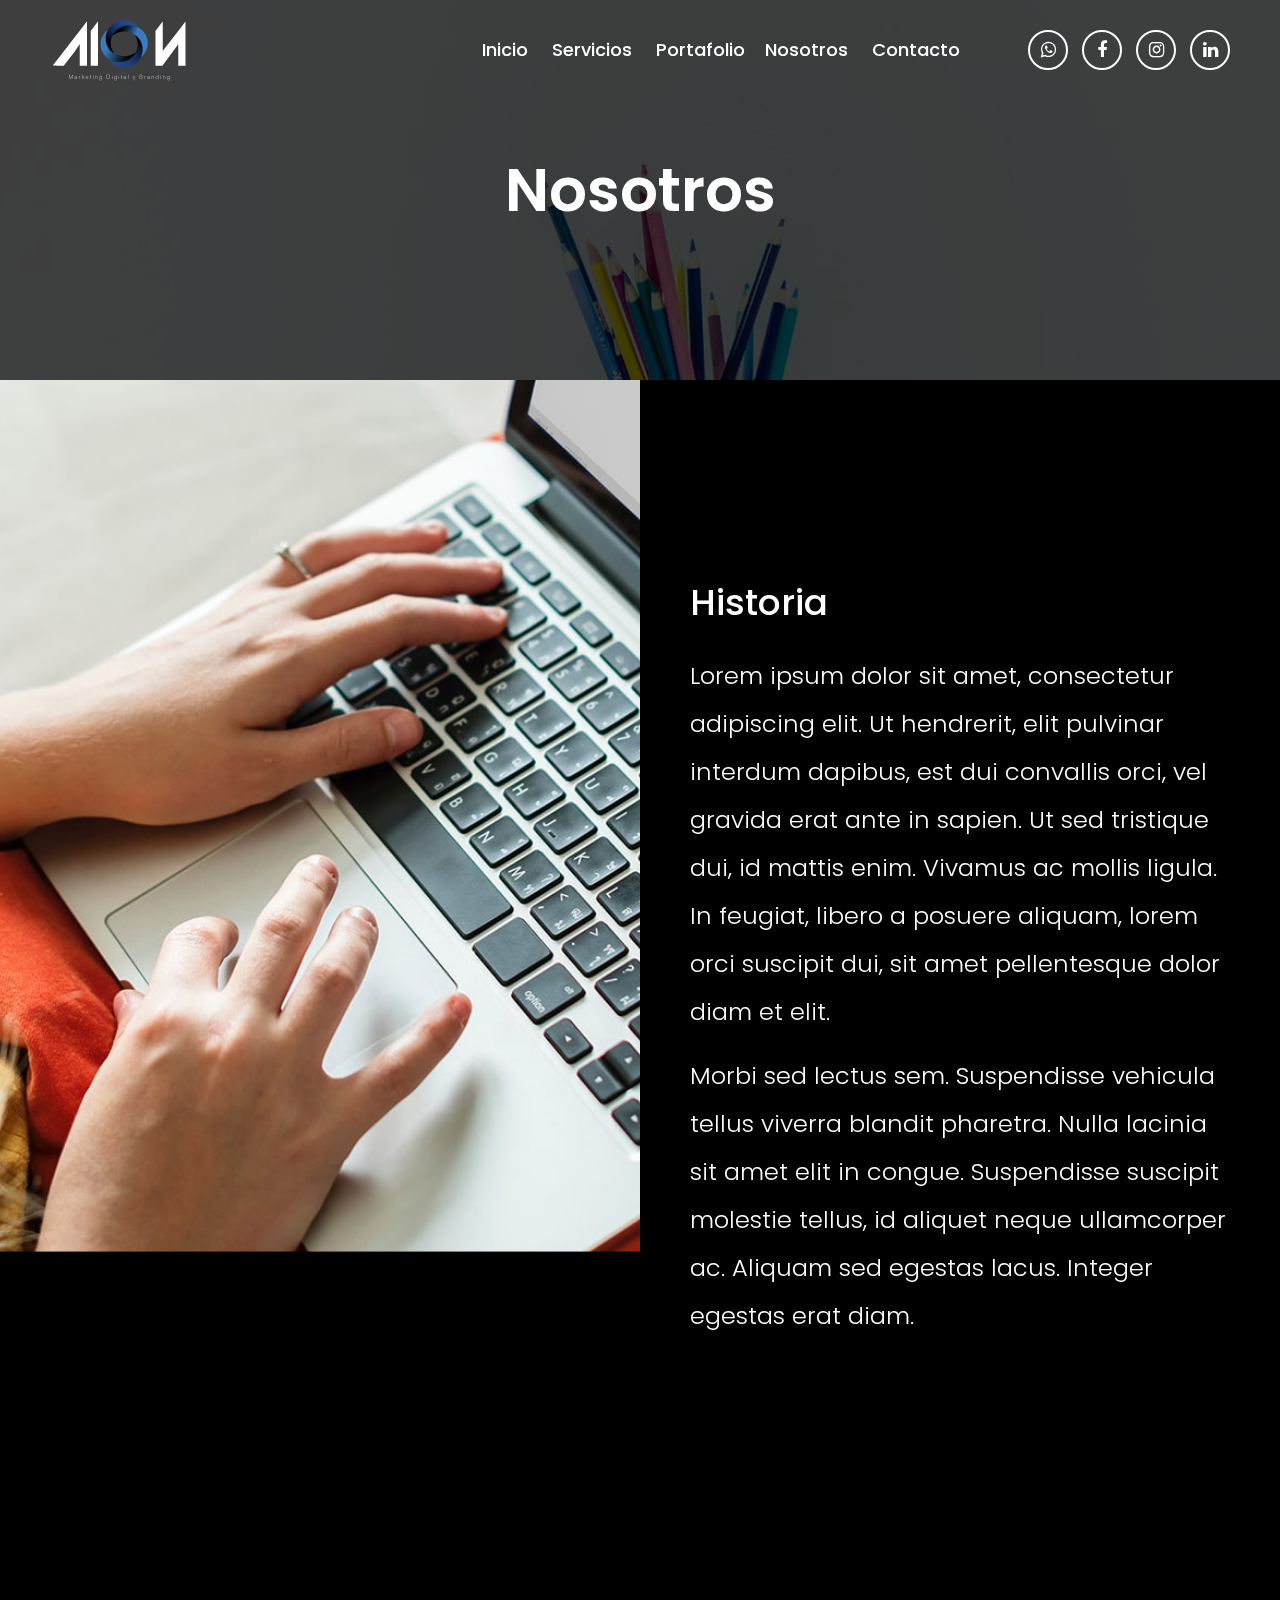
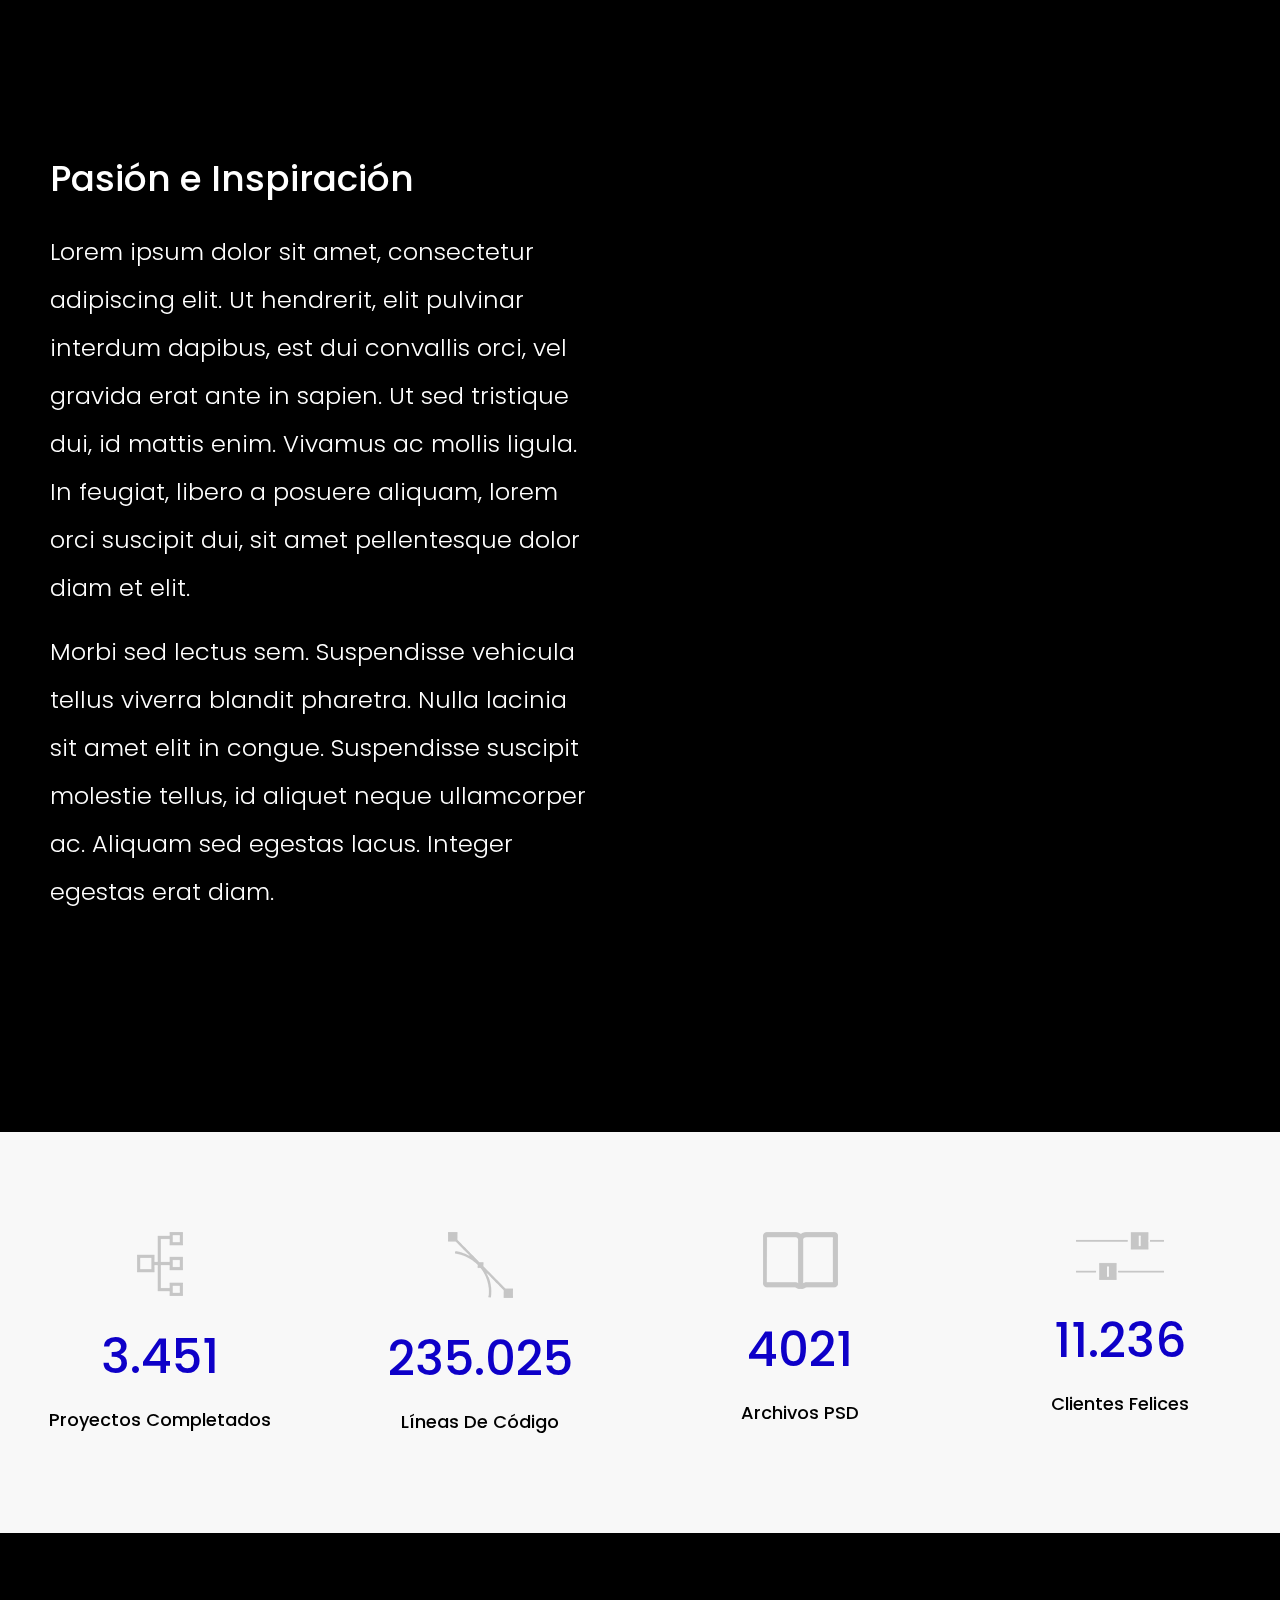
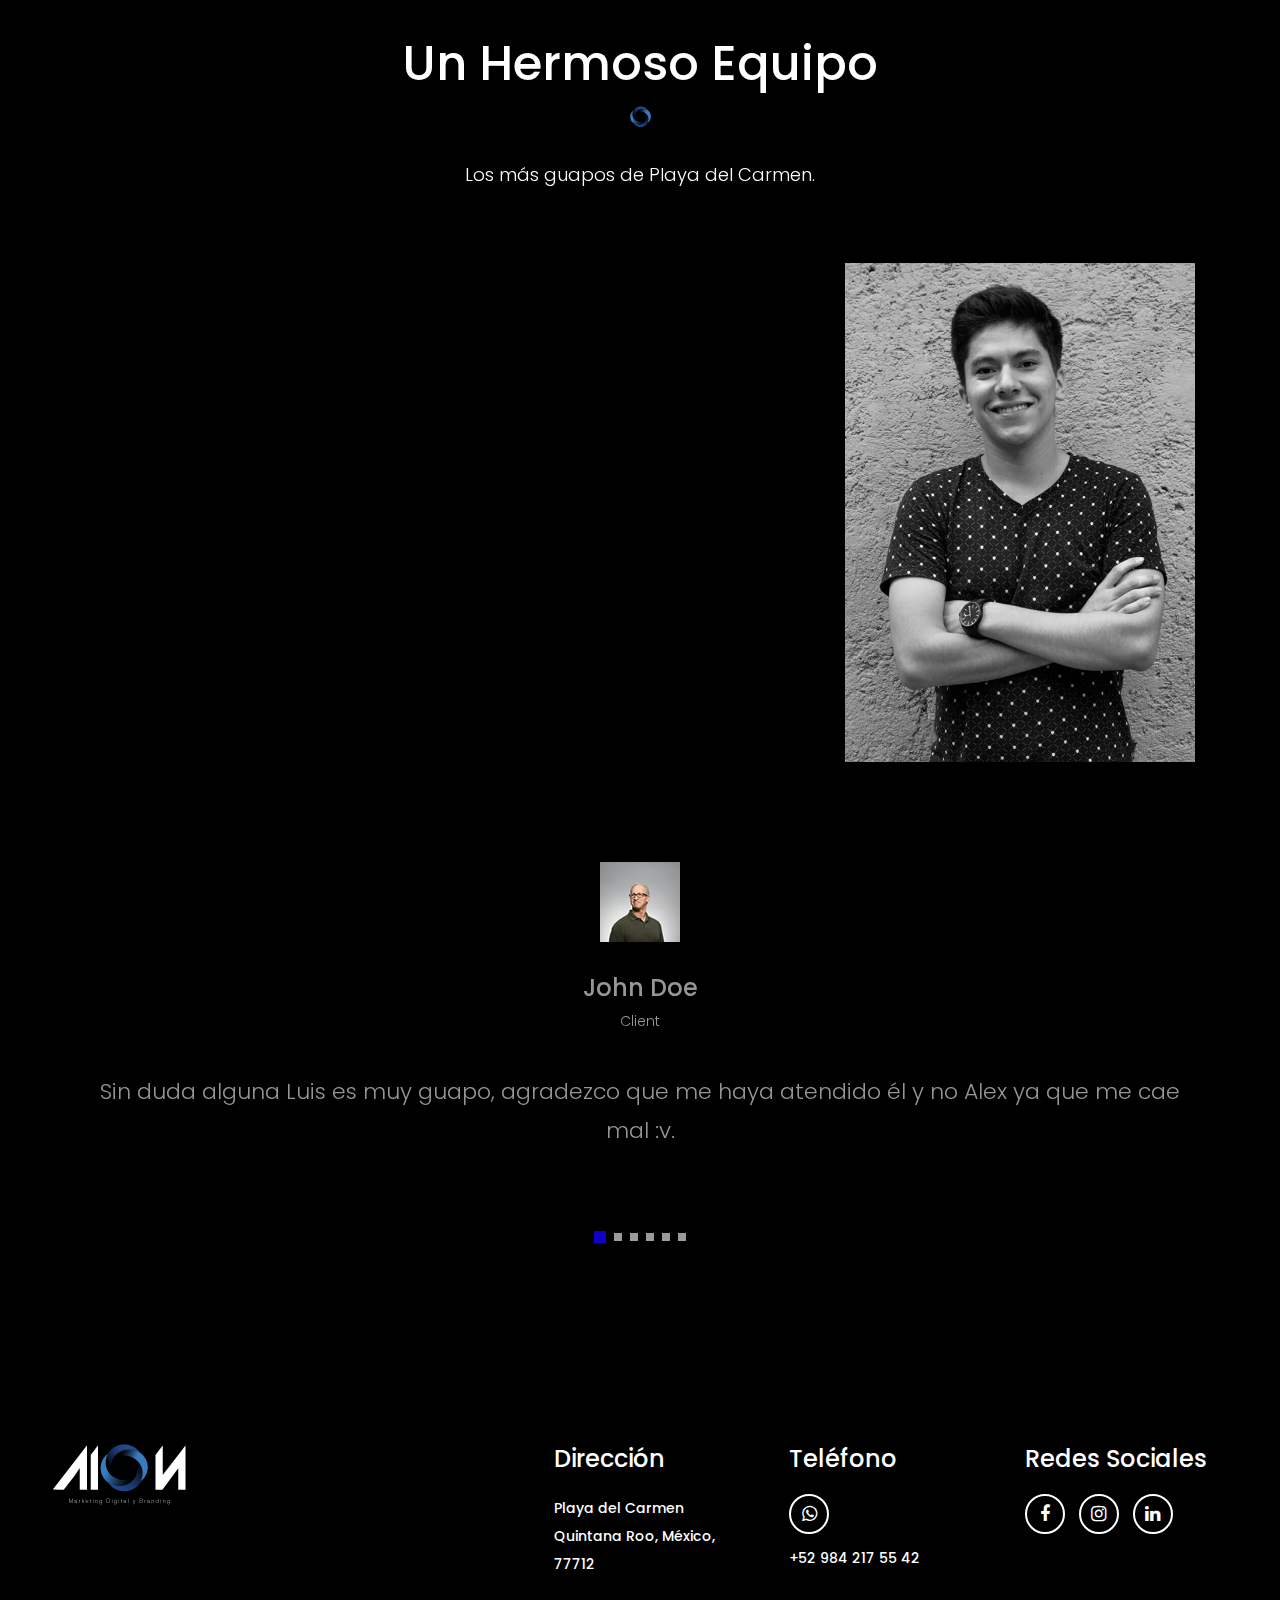
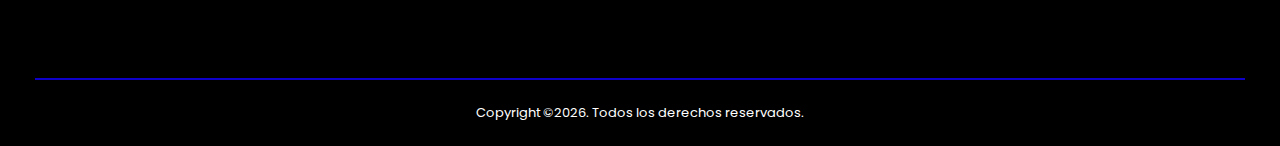
==== about.html @ 27ba0a1b "Primera" ====
<!DOCTYPE html>
<html lang="mx">

<head>
    <meta charset="UTF-8">
    <meta name="description" content="Marketing Digital y Branding">
    <meta http-equiv="X-UA-Compatible" content="IE=edge">
    <meta name="viewport" content="width=device-width, initial-scale=1, shrink-to-fit=no">
    <!-- The above 4 meta tags *must* come first in the head; any other head content must come *after* these tags -->

    <!-- Title -->
    <title>Aion - Agencia Digital</title>

    <!-- Favicon -->
    <link rel="icon" href="img/core-img/favicon.ico">

    <!-- Stylesheet -->
    <link rel="stylesheet" href="style.css">

</head>

<body>
    <!-- Preloader -->
    <div class="preloader d-flex align-items-center justify-content-center">
        <div class="lds-ellipsis">
            <div></div>
            <div></div>
            <div></div>
            <div></div>
        </div>
    </div>

    <!-- ##### Header Area Start ##### -->
    <header class="header-area">
        <!-- Navbar Area -->
        <div class="pixel-main-menu" id="sticker">
            <div class="classy-nav-container breakpoint-off">
                <div class="container-fluid">
                    <!-- Menu -->
                    <nav class="classy-navbar justify-content-between" id="pixelNav">

                        <!-- Nav brand -->
                        <a href="index.html" class="nav-brand"><img src="img/core-img/logo.png" alt=""></a>

                        <!-- Navbar Toggler -->
                        <div class="classy-navbar-toggler">
                            <span class="navbarToggler"><span></span><span></span><span></span></span>
                        </div>

                        <!-- Menu -->
                        <div class="classy-menu">

                            <!-- Close Button -->
                            <div class="classycloseIcon">
                                <div class="cross-wrap"><span class="top"></span><span class="bottom"></span></div>
                            </div>

                            <!-- Nav Start -->
                            <div class="classynav">
                                <ul>
                                    <li><a href="index.html">Inicio</a></li>
                                    <li><a href="services.html">Servicios</a></li>
                                    <li><a href="portfolio.html">Portafolio</a>
                                    <li><a href="about.html">Nosotros</a></li>
                                    <li><a href="contact.html">Contacto</a></li>
                                </ul>

                                <!-- Top Social Info -->
                                <div class="top-social-info ml-5">
                                    <a href="#"><i class="fa fa-whatsapp"></i></a>
                                    <a href="#"><i class="fa fa-facebook"></i></a>
                                    <a href="#"><i class="fa fa-instagram"></i></a>
                                    <a href="#"><i class="fa fa-linkedin"></i></a>
                                </div>
                            </div>
                            <!-- Nav End -->
                        </div>
                    </nav>
                </div>
            </div>
        </div>
    </header>
    <!-- ##### Header Area End ##### -->

    <!-- ##### Breadcrumb Area Start ##### -->
    <section class="breadcrumb-area bg-img bg-overlay jarallax" style="background-image: url(img/bg-img/8.jpg);">
        <div class="container-fluid h-100">
            <div class="row h-100 align-items-center">
                <div class="col-12">
                    <div class="breadcrumb-content">
                        <h2>Nosotros</h2>
                    </div>
                </div>
            </div>
        </div>
    </section>
    <!-- ##### Breadcrumb Area End ##### -->

    <!-- ##### Feature Area Start ##### -->
    <section class="pixel-feature-area d-flex flex-wrap">
        <!-- Feature Thumbnail -->
        <div class="feature-thumbnail bg-img jarallax" style="background-image: url(img/bg-img/12.jpg);"></div>

        <!-- Feature Content -->
        <div class="feature-content">
            <h1>Historia</h1>
            <p>Lorem ipsum dolor sit amet, consectetur adipiscing elit. Ut hendrerit, elit pulvinar interdum dapibus, est dui convallis orci, vel gravida erat ante in sapien. Ut sed tristique dui, id mattis enim. Vivamus ac mollis ligula. In feugiat, libero a posuere aliquam, lorem orci suscipit dui, sit amet pellentesque dolor diam et elit.</p>
            <p>Morbi sed lectus sem. Suspendisse vehicula tellus viverra blandit pharetra. Nulla lacinia sit amet elit in congue. Suspendisse suscipit molestie tellus, id aliquet neque ullamcorper ac. Aliquam sed egestas lacus. Integer egestas erat diam.</p>
        </div>
    </section>
    <!-- ##### Feature Area End ##### -->

    <!-- ##### Feature Area Start ##### -->
    <section class="pixel-feature-area d-flex flex-wrap">
        <!-- Feature Content -->
        <div class="feature-content">
            <h1>Pasión e Inspiración</h1>
            <p>Lorem ipsum dolor sit amet, consectetur adipiscing elit. Ut hendrerit, elit pulvinar interdum dapibus, est dui convallis orci, vel gravida erat ante in sapien. Ut sed tristique dui, id mattis enim. Vivamus ac mollis ligula. In feugiat, libero a posuere aliquam, lorem orci suscipit dui, sit amet pellentesque dolor diam et elit.</p>
            <p>Morbi sed lectus sem. Suspendisse vehicula tellus viverra blandit pharetra. Nulla lacinia sit amet elit in congue. Suspendisse suscipit molestie tellus, id aliquet neque ullamcorper ac. Aliquam sed egestas lacus. Integer egestas erat diam.</p>
        </div>

        <!-- Feature Thumbnail -->
        <div class="feature-thumbnail bg-img jarallax" style="background-image: url(img/bg-img/13.jpg);"></div>
    </section>
    <!-- ##### Feature Area End ##### -->

    <!-- ##### Cool Facts Area Start ##### -->
    <section class="pixel-cool-facts-area bg-gray section-padding-100-0">
        <div class="container-fluid">
            <div class="row">

                <!-- Single Cool Facts -->
                <div class="col-12 col-sm-6 col-lg-3">
                    <div class="single-cool-fact mb-100">
                        <div class="scf-icon">
                            <img src="img/core-img/m1.png" alt="">
                        </div>
                        <div class="scf-text">
                            <h2><span class="counter">3.451</span></h2>
                            <h6>Proyectos Completados</h6>
                        </div>
                    </div>
                </div>

                <!-- Single Cool Facts -->
                <div class="col-12 col-sm-6 col-lg-3">
                    <div class="single-cool-fact mb-100">
                        <div class="scf-icon">
                            <img src="img/core-img/m2.png" alt="">
                        </div>
                        <div class="scf-text">
                            <h2><span class="counter">235.025</span></h2>
                            <h6>Líneas de código</h6>
                        </div>
                    </div>
                </div>

                <!-- Single Cool Facts -->
                <div class="col-12 col-sm-6 col-lg-3">
                    <div class="single-cool-fact mb-100">
                        <div class="scf-icon">
                            <img src="img/core-img/m3.png" alt="">
                        </div>
                        <div class="scf-text">
                            <h2><span class="counter">4021</span></h2>
                            <h6>Archivos PSD</h6>
                        </div>
                    </div>
                </div>

                <!-- Single Cool Facts -->
                <div class="col-12 col-sm-6 col-lg-3">
                    <div class="single-cool-fact mb-100">
                        <div class="scf-icon">
                            <img src="img/core-img/m4.png" alt="">
                        </div>
                        <div class="scf-text">
                            <h2><span class="counter">11.236</span></h2>
                            <h6>Clientes Felices</h6>
                        </div>
                    </div>
                </div>

            </div>
        </div>
    </section>
    <!-- ##### Cool Facts Area End ##### -->

    <!-- ##### Team Area Start ##### -->
    <section class="team-member-area section-padding-100-0">
        <div class="container">
            <div class="row">
                <div class="col-12">
                    <!-- Section Heading -->
                    <div class="section-heading text-center">
                        <h2>Un Hermoso Equipo</h2>
                        <img class="mb-30" src="img/core-img/x.png" alt="">
                        <p>Los más guapos de Playa del Carmen.</p>
                    </div>
                </div>
            </div>

            <div class="row">
                <!-- Single Team Member -->
                <div class="col-12 col-md-6 col-lg-4">
                    <div class="single-team-member mb-100">
                        <img src="img/bg-img/14.jpg" alt="">
                        <!-- Hover Text -->
                        <div class="hover-text d-flex align-items-end justify-content-center text-center">
                            <div class="hover--">
                                <h4>Estrella Borges</h4>
                                <h6>Mercadóloga</h6>
                                <div class="social-info">
                                    <a href="#"><i class="fa fa-behance" aria-hidden="true"></i></a>
                                    <a href="#"><i class="fa fa-dribbble" aria-hidden="true"></i></a>
                                    <a href="#"><i class="fa fa-flickr" aria-hidden="true"></i></a>
                                    <a href="#"><i class="fa fa-linkedin" aria-hidden="true"></i></a>
                                    <a href="#"><i class="fa fa-pinterest" aria-hidden="true"></i></a>
                                </div>
                            </div>
                        </div>
                    </div>
                </div>

                <!-- Single Team Member -->
                <div class="col-12 col-md-6 col-lg-4">
                    <div class="single-team-member mb-100">
                        <img src="img/bg-img/15.jpg" alt="">
                        <!-- Hover Text -->
                        <div class="hover-text d-flex align-items-end justify-content-center text-center">
                            <div class="hover--">
                                <h4>Alex Tinah</h4>
                                <h6>Diseñador Gráfico</h6>
                                <div class="social-info">
                                    <a href="#"><i class="fa fa-behance" aria-hidden="true"></i></a>
                                    <a href="#"><i class="fa fa-dribbble" aria-hidden="true"></i></a>
                                    <a href="#"><i class="fa fa-flickr" aria-hidden="true"></i></a>
                                    <a href="#"><i class="fa fa-linkedin" aria-hidden="true"></i></a>
                                    <a href="#"><i class="fa fa-pinterest" aria-hidden="true"></i></a>
                                </div>
                            </div>
                        </div>
                    </div>
                </div>

                <!-- Single Team Member -->
                <div class="col-12 col-md-6 col-lg-4">
                    <div class="single-team-member mb-100">
                        <img src="img/bg-img/16.jpg" alt="">
                        <!-- Hover Text -->
                        <div class="hover-text d-flex align-items-end justify-content-center text-center">
                            <div class="hover--">
                                <h4>Luis Angel Hernández</h4>
                                <h6>Desarrollador Web</h6>
                                <div class="social-info">
                                    <a href="#"><i class="fa fa-behance" aria-hidden="true"></i></a>
                                    <a href="#"><i class="fa fa-dribbble" aria-hidden="true"></i></a>
                                    <a href="#"><i class="fa fa-flickr" aria-hidden="true"></i></a>
                                    <a href="#"><i class="fa fa-linkedin" aria-hidden="true"></i></a>
                                    <a href="#"><i class="fa fa-pinterest" aria-hidden="true"></i></a>
                                </div>
                            </div>
                        </div>
                    </div>
                </div>
            </div>
        </div>
    </section>
    <!-- ##### Team Area End ##### -->

    <!-- ##### Testimonial Area Start ##### -->
    <section class="testimonial-area mb-100">
        <div class="container">
            <div class="row">
                <div class="col-12">
                    <!-- Testimonial Slides -->
                    <div class="testimonial-slides owl-carousel">

                        <!-- Single Slide -->
                        <div class="single-testimonial-slide">
                            <img src="img/bg-img/17.jpg" alt="">
                            <h4>John Doe</h4>
                            <span>Client</span>
                            <h5>Sin duda alguna Luis es muy guapo, agradezco que me haya atendido él y no Alex ya que me cae mal :v.</h5>
                        </div>

                        <!-- Single Slide -->
                        <div class="single-testimonial-slide">
                            <img src="img/bg-img/18.jpg" alt="">
                            <h4>John Doe</h4>
                            <span>Client</span>
                            <h5>Luis es increíble, desde que lo conozco y lo contacté mis ventas subieron en un 10000000000000 %, es demasiado talentoso.</h5>
                        </div>

                        <!-- Single Slide -->
                        <div class="single-testimonial-slide">
                            <img src="img/bg-img/17.jpg" alt="">
                            <h4>John Doe</h4>
                            <span>Client</span>
                            <h5>Me enamoré de Alex desde el primer día que lo vi, he guardado este secreto por mucho y por eso sigo con ellos porque no quiero dejar de verlo :( </h5>
                        </div>

                        <!-- Single Slide -->
                        <div class="single-testimonial-slide">
                            <img src="img/bg-img/18.jpg" alt="">
                            <h4>John Doe</h4>
                            <span>Client</span>
                            <h5>Estrella es la mercadóloga más chingona que conozco, sus estrategias y visión hicieron que incrementaran mis ventas y mi relación con los clientes.</h5>
                        </div>

                        <!-- Single Slide -->
                        <div class="single-testimonial-slide">
                            <img src="img/bg-img/17.jpg" alt="">
                            <h4>John Doe</h4>
                            <span>Client</span>
                            <h5>He recomendado abiertamente esta agencia ya que son los mejores de la zona con precios súper accesibles (porque soy rico) y sin duda alguna Alex Tinah ha robado mi corazón 7u7. </h5>
                        </div>

                        <!-- Single Slide -->
                        <div class="single-testimonial-slide">
                            <img src="img/bg-img/18.jpg" alt="">
                            <h4>John Doe</h4>
                            <span>Client</span>
                            <h5>Me gusta trabajar con estos chicos ya que son incríbles y llenos de energía. Estoy muy agradecido con la atención que me brinda la señorita Estrella, se ha vuelto mi crush.</h5>
                        </div>

                    </div>
                </div>
            </div>
        </div>
    </section>
    <!-- ##### Testimonial Area End ##### -->

    <!-- ##### Footer Area Start ##### -->
    <footer class="footer-area section-padding-100-0">
        <div class="container-fluid">
            <div class="row justify-content-between">

                <!-- Single Footer Widget -->
                <div class="col-12 col-sm-6 col-md-3">
                    <div class="single-footer-widget mb-100">
                        <!-- Footer Logo -->
                        <a href="index.html" class="footer-logo"><img src="img/core-img/logo.png" alt=""></a>
                    </div>
                </div>

                <!-- Single Footer Widget -->
                <div class="col-12 col-md-9 col-lg-8 col-xl-7">
                    <div class="row">
                        <!-- Single Footer Widget -->
                        <div class="col-sm-4">
                            <div class="single-footer-widget mb-100">
                                <h5 class="widget-title">Dirección</h5>
                                <p>Playa del Carmen <br> Quintana Roo, México, 77712</p>
                            </div>
                        </div>

                        <!-- Single Footer Widget -->
                        <div class="col-sm-4">
                            <div class="single-footer-widget mb-100">
                                <h5 class="widget-title">Teléfono</h5>
                                <div class="footer-social-info">
                                    <a href="#"><i class="fa fa-whatsapp"></i></a><p>+52 984 217 55 42</p>
                                </div>
                            </div>
                        </div>

                        <!-- Single Footer Widget -->
                        <div class="col-sm-4">
                            <div class="single-footer-widget mb-100">
                                <h5 class="widget-title">Redes Sociales</h5>
                                <div class="footer-social-info">
                                    <a href="#"><i class="fa fa-facebook"></i></a>
                                    <a href="#"><i class="fa fa-instagram"></i></a>
                                    <a href="#"><i class="fa fa-linkedin"></i></a>
                                </div>
                            </div>
                        </div>
                    </div>
                </div>
            </div>
        </div>

        <!-- Copywrite Area -->
        <div class="copywrite-area">
            <div class="container-fluid">
                <div class="row align-items-center">
                    <div class="col-12 col-md-12">
                        <div class="copywrite-content">
                            <!-- Copywrite Text -->
                            <p class="copywrite-text text-center">
                                Copyright &copy;<script>document.write(new Date().getFullYear());</script>. Todos los derechos reservados.
                            </p>
                        </div>
                    </div>
                </div>
            </div>
        </div>
    </footer>
    <!-- ##### Footer Area Start ##### -->

    <!-- ##### All Javascript Script ##### -->
    <!-- jQuery-2.2.4 js -->
    <script src="js/jquery/jquery-2.2.4.min.js"></script>
    <!-- Popper js -->
    <script src="js/bootstrap/popper.min.js"></script>
    <!-- Bootstrap js -->
    <script src="js/bootstrap/bootstrap.min.js"></script>
    <!-- All Plugins js -->
    <script src="js/plugins/plugins.js"></script>
    <!-- Active js -->
    <script src="js/active.js"></script>
</body>

</html>
---- style.css ----
/* transition - animation */
/* flex */
/* [Stylesheet - 1.0] */
/* :: 1.0 Import Fonts */
@import url("https://fonts.googleapis.com/css?family=Poppins:300,300i,400,400i,500,500i,600,600i,700,700i,800,800i,900,900i");
/* :: 2.0 Import All CSS */
@import url(css/bootstrap.min.css);
@import url(css/classy-nav.css);
@import url(css/owl.carousel.min.css);
@import url(css/animate.css);
@import url(css/magnific-popup.css);
@import url(css/font-awesome.min.css);
/* :: 3.0 Base CSS */
* {
  margin: 0;
  padding: 0; }

body {
  font-family: "Poppins", sans-serif;
  font-size: 14px;
  background-color: #000 }

h1,
h2,
h3,
h4,
h5,
h6 {
  font-family: "Poppins", sans-serif;
  color: #fff;
  line-height: 1.3;
  font-weight: 500; }

p {
  font-family: "Poppins", sans-serif;
  color: #fff;
  font-size: 15px;
  line-height: 2;
  font-weight: 400; }

a,
a:hover,
a:focus {
  -webkit-transition-duration: 500ms;
  -o-transition-duration: 500ms;
  transition-duration: 500ms;
  text-decoration: none;
  outline: 0 solid transparent;
  color: #000000;
  font-weight: 500;
  font-size: 16px; }

ul,
ol {
  margin: 0; }
  ul li,
  ol li {
    list-style: none; }

img {
  height: auto;
  max-width: 100%; }

/* :: 3.1.0 Spacing */
.mt-15 {
  margin-top: 15px !important; }

.mt-30 {
  margin-top: 30px !important; }

.mt-50 {
  margin-top: 50px !important; }

.mt-70 {
  margin-top: 70px !important; }

.mt-100 {
  margin-top: 100px !important; }

.mb-15 {
  margin-bottom: 15px !important; }

.mb-30 {
  margin-bottom: 30px !important; }

.mb-50 {
  margin-bottom: 50px !important; }

.mb-70 {
  margin-bottom: 70px !important; }

.mb-100 {
  margin-bottom: 100px !important; }

.ml-15 {
  margin-left: 15px !important; }

.ml-30 {
  margin-left: 30px !important; }

.ml-50 {
  margin-left: 50px !important; }

.mr-15 {
  margin-right: 15px !important; }

.mr-30 {
  margin-right: 30px !important; }

.mr-50 {
  margin-right: 50px !important; }

/* :: 3.2.0 Height */
.height-400 {
  height: 400px !important; }

.height-500 {
  height: 500px !important; }

.height-600 {
  height: 600px !important; }

.height-700 {
  height: 700px !important; }

.height-800 {
  height: 800px !important; }

/* :: 3.3.0 Section Padding */
.section-padding-100 {
  padding-top: 100px;
  padding-bottom: 100px; }

.section-padding-100-0 {
  padding-top: 100px;
  padding-bottom: 0; }

.section-padding-0-100 {
  padding-top: 0;
  padding-bottom: 100px; }

.section-padding-100-70 {
  padding-top: 100px;
  padding-bottom: 70px; }

/* :: 3.4.0 Preloader */
.preloader {
  background-color: #000;
  width: 100%;
  height: 100%;
  position: fixed;
  top: 0;
  left: 0;
  right: 0;
  z-index: 99999; }
  .preloader .lds-ellipsis {
    display: inline-block;
    position: relative;
    width: 64px;
    height: 64px; }
    .preloader .lds-ellipsis div {
      position: absolute;
      top: 27px;
      width: 11px;
      height: 11px;
      border-radius: 50%;
      background: #0e00c8;
      animation-timing-function: cubic-bezier(0, 1, 1, 0); }
      .preloader .lds-ellipsis div:nth-child(1) {
        left: 6px;
        -webkit-animation: lds-ellipsis1 0.6s infinite;
        animation: lds-ellipsis1 0.6s infinite; }
      .preloader .lds-ellipsis div:nth-child(2) {
        left: 6px;
        -webkit-animation: lds-ellipsis2 0.6s infinite;
        animation: lds-ellipsis2 0.6s infinite; }
      .preloader .lds-ellipsis div:nth-child(3) {
        left: 26px;
        -webkit-animation: lds-ellipsis2 0.6s infinite;
        animation: lds-ellipsis2 0.6s infinite; }
      .preloader .lds-ellipsis div:nth-child(4) {
        left: 45px;
        -webkit-animation: lds-ellipsis3 0.6s infinite;
        animation: lds-ellipsis3 0.6s infinite; }

@-webkit-keyframes lds-ellipsis1 {
  0% {
    -webkit-transform: scale(0);
    -ms-transform: scale(0);
    transform: scale(0); }
  100% {
    -webkit-transform: scale(1);
    -ms-transform: scale(1);
    transform: scale(1); } }
@keyframes lds-ellipsis1 {
  0% {
    -webkit-transform: scale(0);
    -ms-transform: scale(0);
    transform: scale(0); }
  100% {
    -webkit-transform: scale(1);
    -ms-transform: scale(1);
    transform: scale(1); } }
@-webkit-keyframes lds-ellipsis3 {
  0% {
    -webkit-transform: scale(1);
    -ms-transform: scale(1);
    transform: scale(1); }
  100% {
    -webkit-transform: scale(0);
    -ms-transform: scale(0);
    transform: scale(0); } }
@keyframes lds-ellipsis3 {
  0% {
    -webkit-transform: scale(1);
    -ms-transform: scale(1);
    transform: scale(1); }
  100% {
    -webkit-transform: scale(0);
    -ms-transform: scale(0);
    transform: scale(0); } }
@-webkit-keyframes lds-ellipsis2 {
  0% {
    -webkit-transform: translate(0, 0);
    -ms-transform: translate(0, 0);
    transform: translate(0, 0); }
  100% {
    -webkit-transform: translate(19px, 0);
    -ms-transform: translate(19px, 0);
    transform: translate(19px, 0); } }
@keyframes lds-ellipsis2 {
  0% {
    -webkit-transform: translate(0, 0);
    -ms-transform: translate(0, 0);
    transform: translate(0, 0); }
  100% {
    -webkit-transform: translate(19px, 0);
    -ms-transform: translate(19px, 0);
    transform: translate(19px, 0); } }
/* :: 3.5.0 Miscellaneous */
.jarallax {
  position: relative;
  z-index: 0; }

.jarallax > .jarallax-img {
  position: absolute;
  object-fit: cover;
  font-family: 'object-fit: cover;';
  top: 0;
  left: 0;
  width: 100%;
  height: 100%;
  z-index: -1; }

.section-heading {
  position: relative;
  z-index: 1;
  margin-bottom: 70px; }
  .section-heading h2 {
    font-size: 48px;
    color: #fff;
    font-weight: 700;
    margin-bottom: 10px;
    font-weight: 500; }
    @media only screen and (min-width: 992px) and (max-width: 1199px) {
      .section-heading h2 {
        font-size: 36px; } }
    @media only screen and (min-width: 768px) and (max-width: 991px) {
      .section-heading h2 {
        font-size: 30px; } }
    @media only screen and (max-width: 767px) {
      .section-heading h2 {
        font-size: 24px; } }
  .section-heading h6 {
    font-size: 18px;
    margin-bottom: 0;
    color: #969696; }
  .section-heading p {
    font-weight: 300;
    font-size: 18px;
    margin-bottom: 0; }

.box-shadow {
  position: relative;
  z-index: 1; }
  .box-shadow:hover {
    box-shadow: 0 0 24px rgba(0, 0, 0, 0.2); }

.tooltip-inner {
  background-color: #0e00c8;
  box-shadow: 0 0 24px rgba(0, 0, 0, 0.2); }

.tooltip .arrow::before {
  border-bottom-color: #0e00c8; }

.bg-img {
  background-position: center center;
  background-size: cover;
  background-repeat: no-repeat; }

.bg-white {
  background-color: #ffffff !important; }

.bg-dark {
  background-color: #000000 !important; }

.bg-transparent {
  background-color: transparent !important; }

.bg-gray {
  background-color: #f8f8f8; }

.font-bold {
  font-weight: 700; }

.font-light {
  font-weight: 300; }

.bg-overlay {
  position: relative;
  z-index: 2;
  background-position: center center;
  background-size: cover; }
  .bg-overlay::after {
    background-color: rgba(0, 0, 0, 0.61);
    position: absolute;
    z-index: -1;
    top: 0;
    left: 0;
    width: 100%;
    height: 100%;
    content: ""; }

.bg-fixed {
  background-attachment: fixed !important; }

/* :: 3.6.0 ScrollUp */
#scrollUp {
  background-color: #000;
  border-radius: 5px 0 0 5px;
  bottom: 70px;
  color: #fff;
  font-size: 10px;
  padding: 12px 0;
  height: 60px;
  line-height: 1.5;
  right: 0;
  text-align: center;
  width: 35px;
  -webkit-transition-duration: 500ms;
  -o-transition-duration: 500ms;
  transition-duration: 500ms;
  font-weight: 700;
  box-shadow: 0 1px 5px 2px rgba(0, 0, 0, 0.15);
  text-transform: uppercase; }
  #scrollUp i {
    font-size: 18px;
    display: block; }
  #scrollUp:hover {
    background-color: #0e00c8;
    color: #ffffff; }

/* :: 3.7.0 pixel Button */
.pixel-btn {
  -webkit-transition-duration: 500ms;
  -o-transition-duration: 500ms;
  transition-duration: 500ms;
  background-color: #0e00c8;
  position: relative;
  z-index: 1;
  display: inline-block;
  min-width: 170px;
  height: 48px;
  color: #ffffff;
  border-radius: 0;
  padding: 0 35px 0 20px;
  font-size: 14px;
  line-height: 48px;
  font-weight: 600;
  text-transform: uppercase; }
  .pixel-btn::after {
    position: absolute;
    top: 0;
    right: 20px;
    font-size: 18px;
    content: '\f105';
    font-family: 'FontAwesome';
    z-index: 1; }
  .pixel-btn:hover, .pixel-btn:focus {
    font-size: 14px;
    font-weight: 600;
    background-color: #0e00c8;
    color: #000;
    box-shadow: 0 0 50px rgba(0, 0, 0, 0.15); }
  .pixel-btn.btn-2 {
    background-color: #688bfe;
    color: #ffffff; }
    .pixel-btn.btn-2:hover, .pixel-btn.btn-2:focus {
      background-color: #0e00c8;
      color: #ffffff;
      box-shadow: 0 0 50px rgba(0, 0, 0, 0.15); }
  .pixel-btn.btn-3 {
    background-color: transparent;
    color: #688bfe;
    border: 2px solid #688bfe;
    line-height: 44px; }
    .pixel-btn.btn-3:hover, .pixel-btn.btn-3:focus {
      background-color: transparent;
      color: #0e00c8;
      box-shadow: 0 0 50px rgba(0, 0, 0, 0.15);
      border: 2px solid #0e00c8; }

/* :: 4.0 Header Area CSS */
.header-area {
  position: absolute;
  z-index: 1000;
  width: 100%;
  top: 0;
  left: 0;
  right: 0; }
  .header-area .pixel-main-menu {
    position: relative;
    width: 100%;
    z-index: 1;
    padding: 0 35px;
    -webkit-transition-duration: 500ms;
    -o-transition-duration: 500ms;
    transition-duration: 500ms; }
    @media only screen and (max-width: 767px) {
      .header-area .pixel-main-menu {
        padding: 0; } }
    .header-area .pixel-main-menu .classy-nav-container {
      background-color: transparent; }
    .header-area .pixel-main-menu .classy-navbar {
      height: 100px;
      padding: 0;
      background-color: transparent; }
      @media only screen and (min-width: 768px) and (max-width: 991px) {
        .header-area .pixel-main-menu .classy-navbar {
          height: 70px; } }
      @media only screen and (max-width: 767px) {
        .header-area .pixel-main-menu .classy-navbar {
          height: 70px; } }
      @media only screen and (max-width: 767px) {
        .header-area .pixel-main-menu .classy-navbar .nav-brand {
          width: 80px;
          margin-right: 10px; } }
      .header-area .pixel-main-menu .classy-navbar .classynav ul li a {
        font-weight: 500;
        text-transform: capitalize;
        font-size: 18px;
        padding: 0 10px;
        color: #ffffff; }
        .header-area .pixel-main-menu .classy-navbar .classynav ul li a:hover, .header-area .pixel-main-menu .classy-navbar .classynav ul li a:focus {
          color: #0e00c8; }
        @media only screen and (min-width: 992px) and (max-width: 1199px) {
          .header-area .pixel-main-menu .classy-navbar .classynav ul li a {
            font-size: 16px;
            padding: 0 5px; } }
        @media only screen and (min-width: 768px) and (max-width: 991px) {
          .header-area .pixel-main-menu .classy-navbar .classynav ul li a {
            color: #212121;
            font-size: 14px; } }
        @media only screen and (max-width: 767px) {
          .header-area .pixel-main-menu .classy-navbar .classynav ul li a {
            color: #212121;
            font-size: 14px; } }
      .header-area .pixel-main-menu .classy-navbar .classynav > ul > li:first-child a {
        padding-left: 0; }
        @media only screen and (min-width: 768px) and (max-width: 991px) {
          .header-area .pixel-main-menu .classy-navbar .classynav > ul > li:first-child a {
            padding-left: 10px; } }
        @media only screen and (max-width: 767px) {
          .header-area .pixel-main-menu .classy-navbar .classynav > ul > li:first-child a {
            padding-left: 10px; } }
      .header-area .pixel-main-menu .classy-navbar .classynav ul li.megamenu-item > a::after,
      .header-area .pixel-main-menu .classy-navbar .classynav ul li.has-down > a::after {
        color: #ffffff; }
        @media only screen and (min-width: 768px) and (max-width: 991px) {
          .header-area .pixel-main-menu .classy-navbar .classynav ul li.megamenu-item > a::after,
          .header-area .pixel-main-menu .classy-navbar .classynav ul li.has-down > a::after {
            color: #212121; } }
        @media only screen and (max-width: 767px) {
          .header-area .pixel-main-menu .classy-navbar .classynav ul li.megamenu-item > a::after,
          .header-area .pixel-main-menu .classy-navbar .classynav ul li.has-down > a::after {
            color: #212121; } }
      .header-area .pixel-main-menu .classy-navbar .classynav ul li ul li.megamenu-item > a::after,
      .header-area .pixel-main-menu .classy-navbar .classynav ul li ul li.has-down > a::after {
        color: #212121; }
      .header-area .pixel-main-menu .classy-navbar .classynav ul li ul li a {
        color: #212121;
        font-size: 14px;
        padding: 0 20px; }
  .header-area .top-social-info {
    position: relative;
    z-index: 1; }
    @media only screen and (min-width: 768px) and (max-width: 991px) {
      .header-area .top-social-info {
        margin-top: 30px;
        margin-left: 15px !important; } }
    @media only screen and (max-width: 767px) {
      .header-area .top-social-info {
        margin-top: 30px;
        margin-left: 15px !important; } }
    .header-area .top-social-info a {
      display: inline-block;
      width: 40px;
      height: 40px;
      font-size: 18px;
      border: 2px solid #ffffff;
      color: #ffffff;
      border-radius: 50%;
      text-align: center;
      line-height: 36px;
      margin-left: 10px; }
      @media only screen and (min-width: 992px) and (max-width: 1199px) {
        .header-area .top-social-info a {
          width: 30px;
          height: 30px;
          line-height: 26px;
          margin-left: 5px;
          font-size: 14px; } }
      @media only screen and (min-width: 768px) and (max-width: 991px) {
        .header-area .top-social-info a {
          width: 30px;
          height: 30px;
          line-height: 26px;
          margin-left: 5px;
          font-size: 14px;
          color: #212121;
          border-color: #212121; } }
      @media only screen and (max-width: 767px) {
        .header-area .top-social-info a {
          width: 30px;
          height: 30px;
          line-height: 26px;
          margin-left: 5px;
          font-size: 14px;
          color: #212121;
          border-color: #212121; } }
      .header-area .top-social-info a:hover, .header-area .top-social-info a:focus {
        border-color: #0e00c8;
        color: #0e00c8; }
  .header-area .is-sticky .pixel-main-menu {
    background-color: #000;
    box-shadow: 0 7px 40px 0 rgba(0, 0, 0, 0.3); }

.classy-navbar-toggler .navbarToggler span {
  background-color: #ffffff; }

/* :: 5.0 Hero Area CSS */
.hero-area {
  position: relative;
  z-index: 1; }
  .hero-area .owl-prev,
  .hero-area .owl-next {
    position: absolute;
    top: 50%;
    font-size: 24px;
    font-weight: 700;
    color: #ffffff;
    left: 50px;
    text-transform: uppercase;
    -webkit-transition-duration: 500ms;
    -o-transition-duration: 500ms;
    transition-duration: 500ms;
    -webkit-transform: translateY(-50%);
    -ms-transform: translateY(-50%);
    transform: translateY(-50%);
    opacity: 0;
    visibility: hidden; }
    @media only screen and (min-width: 768px) and (max-width: 991px) {
      .hero-area .owl-prev,
      .hero-area .owl-next {
        font-size: 18px; } }
    @media only screen and (max-width: 767px) {
      .hero-area .owl-prev,
      .hero-area .owl-next {
        left: 20px;
        font-size: 16px; } }
    .hero-area .owl-prev:hover,
    .hero-area .owl-next:hover {
      color: #0e00c8; }
  .hero-area .owl-next {
    left: auto;
    right: 50px; }
    @media only screen and (max-width: 767px) {
      .hero-area .owl-next {
        right: 20px; } }
  .hero-area:hover .owl-next,
  .hero-area:hover .owl-prev {
    opacity: 1;
    visibility: visible; }

.single-slide {
  position: relative;
  z-index: 99;
  width: 100%;
  height: 900px;
  background-color: #ffffff;
  overflow: hidden; }
  .single-slide .slide-bg-img {
    position: absolute;
    width: 100%;
    height: 100%;
    z-index: -12;
    top: 0;
    left: 0;
    right: 0;
    bottom: 0;
    -webkit-animation: slide-bg linear 10000ms infinite;
    animation: slide-bg linear 10000ms infinite; }
  .single-slide .welcome-text {
    position: relative;
    z-index: 1; }
    .single-slide .welcome-text h2 {
      font-size: 72px;
      color: #ffffff;
      font-weight: 500;
      margin-bottom: 10px;
      text-transform: uppercase; }
      .single-slide .welcome-text h2 span {
        color: #ffffff;
        font-weight: 300; }
      @media only screen and (min-width: 992px) and (max-width: 1199px) {
        .single-slide .welcome-text h2 {
          font-size: 48px; } }
      @media only screen and (min-width: 768px) and (max-width: 991px) {
        .single-slide .welcome-text h2 {
          font-size: 42px; } }
      @media only screen and (max-width: 767px) {
        .single-slide .welcome-text h2 {
          font-size: 24px; } }
    .single-slide .welcome-text h4 {
      font-size: 24px;
      font-weight: 400;
      color: #ffffff;
      margin-bottom: 15px; }
      @media only screen and (max-width: 767px) {
        .single-slide .welcome-text h4 {
          font-size: 18px; } }
      .single-slide .welcome-text h4 span {
        font-weight: 300; }
  @media only screen and (min-width: 992px) and (max-width: 1199px) {
    .single-slide {
      height: 700px; } }
  @media only screen and (min-width: 768px) and (max-width: 991px) {
    .single-slide {
      height: 600px; } }
  @media only screen and (max-width: 767px) {
    .single-slide {
      height: 550px; } }

@-webkit-keyframes slide-bg {
  0% {
    -webkit-transform: scale(1.3);
    -ms-transform: scale(1.3);
    transform: scale(1.3); }
  100% {
    -webkit-transform: scale(1);
    -ms-transform: scale(1);
    transform: scale(1); } }
@keyframes slide-bg {
  0% {
    -webkit-transform: scale(1.3);
    -ms-transform: scale(1.3);
    transform: scale(1.3); }
  100% {
    -webkit-transform: scale(1);
    -ms-transform: scale(1);
    transform: scale(1); } }
/* Catagory Area CSS */
.top-catagory-area {
  position: relative;
  z-index: 1; }
  .top-catagory-area .single-catagory {
    position: relative;
    z-index: 1;
    @flex (0 0 50%);
    max-width: 50%;
    width: 50%;
    height: 960px; }
    @media only screen and (min-width: 992px) and (max-width: 1199px) {
      .top-catagory-area .single-catagory {
        height: 400px; } }
    @media only screen and (min-width: 768px) and (max-width: 991px) {
      .top-catagory-area .single-catagory {
        height: 400px; } }
    @media only screen and (max-width: 767px) {
      .top-catagory-area .single-catagory {
        height: 300px;
        @flex (0 0 100%);
        max-width: 100%;
        width: 100%; } }
    .top-catagory-area .single-catagory a {
      display: inline-block;
      font-size: 72px;
      margin: 0;
      color: #ffffff; }
      @media only screen and (min-width: 992px) and (max-width: 1199px) {
        .top-catagory-area .single-catagory a {
          font-size: 42px; } }
      @media only screen and (min-width: 768px) and (max-width: 991px) {
        .top-catagory-area .single-catagory a {
          font-size: 36px; } }
      @media only screen and (max-width: 767px) {
        .top-catagory-area .single-catagory a {
          font-size: 24px; } }
      .top-catagory-area .single-catagory a:hover {
        color: #0e00c8; }

/* :: 9.0 Newsletter Area CSS */
.nl-area {
  position: relative;
  z-index: 3;
  background-color: #000; }
  .nl-area .nl-form {
    position: relative;
    z-index: 1; }
    .nl-area .nl-form h4 {
      color: #ffffff;
      margin-bottom: 25px;
      display: block;
      font-weight: 500; }
      @media only screen and (max-width: 767px) {
        .nl-area .nl-form h4 {
          font-size: 18px; } }
    .nl-area .nl-form form {
      width: 100%;
      position: relative;
      z-index: 1; }
      .nl-area .nl-form form input {
        width: 100%;
        height: 50px;
        background-color: transparent;
        border: none;
        border-bottom: 2px solid #ffffff;
        font-size: 12px;
        font-style: italic;
        text-align: center;
        color: #ffffff;
        -webkit-transition-duration: 500ms;
        -o-transition-duration: 500ms;
        transition-duration: 500ms; }
        .nl-area .nl-form form input:focus {
          border-bottom-color: #0e00c8; }

/* :: Portfolio Area CSS */
.pixel-projects-menu {
  position: relative;
  z-index: 1;
  margin-bottom: 30px; }
  .pixel-projects-menu .btn {
    padding: 10px 20px;
    background-color: transparent;
    font-size: 14px;
    text-transform: capitalize;
    font-weight: 500;
    color: #969696;
    border-radius: 50px;
    border: 2px solid transparent; }
    .pixel-projects-menu .btn.active, .pixel-projects-menu .btn:focus {
      box-shadow: none;
      color: #0e00c8;
      border-color: #0e00c8; }

.single_gallery_item {
  display: inline-block;
  float: left;
  position: relative;
  z-index: 2;
  width: 33.3333334%;
  overflow: hidden;
  -webkit-transition-duration: 500ms;
  -o-transition-duration: 500ms;
  transition-duration: 500ms; }
  @media only screen and (max-width: 767px) {
    .single_gallery_item {
      width: 100%; } }
  .single_gallery_item img {
    width: 100%;
    -webkit-transition-duration: 2000ms;
    -o-transition-duration: 2000ms;
    transition-duration: 2000ms; }
  .single_gallery_item .hover-content {
    width: 100%;
    height: 100%;
    position: absolute;
    top: 0;
    bottom: 0;
    left: 0;
    right: 0;
    background-color: rgba(14, 0, 200, 0.9);
    opacity: 0;
    visibility: hidden;
    -webkit-transition-duration: 500ms;
    -o-transition-duration: 500ms;
    transition-duration: 500ms; }
    .single_gallery_item .hover-content .zoom-img {
      display: inline-block;
      width: 50px;
      height: 50px;
      border-radius: 50%;
      border: 2px solid #ffffff;
      font-size: 20px;
      margin-bottom: 30px;
      color: #ffffff;
      line-height: 46px;
      margin-top: -15px;
      opacity: 0;
      -webkit-transition-duration: 500ms;
      -o-transition-duration: 500ms;
      transition-duration: 500ms; }
    .single_gallery_item .hover-content h4 {
      margin-bottom: 0;
      color: #ffffff; }
      @media only screen and (min-width: 992px) and (max-width: 1199px) {
        .single_gallery_item .hover-content h4 {
          font-size: 20px; } }
      @media only screen and (min-width: 768px) and (max-width: 991px) {
        .single_gallery_item .hover-content h4 {
          font-size: 16px; } }
      @media only screen and (max-width: 767px) {
        .single_gallery_item .hover-content h4 {
          font-size: 16px; } }
  .single_gallery_item:hover img {
    -webkit-transform: scale(1.1);
    -ms-transform: scale(1.1);
    transform: scale(1.1); }
  .single_gallery_item:hover .hover-content {
    opacity: 1;
    visibility: visible; }
    .single_gallery_item:hover .hover-content .zoom-img {
      margin-top: 0;
      opacity: 1; }

/* Feature Area CSS */
.pixel-feature-area {
  position: relative;
  z-index: 1; }
  .pixel-feature-area .feature-thumbnail {
    -webkit-box-flex: 0;
    -ms-flex: 0 0 50%;
    flex: 0 0 50%;
    max-width: 50%;
    width: 50%; }
    @media only screen and (max-width: 767px) {
      .pixel-feature-area .feature-thumbnail {
        -webkit-box-flex: 0;
        -ms-flex: 0 0 100%;
        flex: 0 0 100%;
        max-width: 100%;
        width: 100%;
        height: 300px; } }
  .pixel-feature-area .feature-content {
    -webkit-box-flex: 0;
    -ms-flex: 0 0 50%;
    flex: 0 0 50%;
    max-width: 50%;
    width: 50%;
    padding: 200px 50px; }
    @media only screen and (min-width: 992px) and (max-width: 1199px) {
      .pixel-feature-area .feature-content {
        padding: 100px 30px; } }
    @media only screen and (min-width: 768px) and (max-width: 991px) {
      .pixel-feature-area .feature-content {
        padding: 100px 30px; } }
    @media only screen and (max-width: 767px) {
      .pixel-feature-area .feature-content {
        padding: 50px 30px;
        -webkit-box-flex: 0;
        -ms-flex: 0 0 100%;
        flex: 0 0 100%;
        max-width: 100%;
        width: 100%; } }
    .pixel-feature-area .feature-content h1 {
      font-size: 36px;
      margin-bottom: 25px; }
      @media only screen and (min-width: 768px) and (max-width: 991px) {
        .pixel-feature-area .feature-content h1 {
          font-size: 30px; } }
      @media only screen and (max-width: 767px) {
        .pixel-feature-area .feature-content h1 {
          font-size: 24px; } }
    .pixel-feature-area .feature-content p {
      font-weight: 300;
      font-size: 24px; }
      @media only screen and (min-width: 992px) and (max-width: 1199px) {
        .pixel-feature-area .feature-content p {
          font-size: 16px; } }
      @media only screen and (min-width: 768px) and (max-width: 991px) {
        .pixel-feature-area .feature-content p {
          font-size: 16px; } }
      @media only screen and (max-width: 767px) {
        .pixel-feature-area .feature-content p {
          font-size: 16px; } }

/* :: Team Member Area CSS */
.single-team-member {
  position: relative;
  z-index: 1;
  -webkit-transition-duration: 500ms;
  -o-transition-duration: 500ms;
  transition-duration: 500ms; }
  .single-team-member img {
    -webkit-transition-duration: 500ms;
    -o-transition-duration: 500ms;
    transition-duration: 500ms;
    -webkit-filter: grayscale(100%);
    filter: grayscale(100%); }
  .single-team-member .hover-text {
    -webkit-transition-duration: 500ms;
    -o-transition-duration: 500ms;
    transition-duration: 500ms;
    position: absolute;
    width: 100%;
    height: 50%;
    bottom: 0;
    left: 0;
    right: 0;
    z-index: 100;
    padding-bottom: 25px;
    background-image: -webkit-gradient(linear, left top, left bottom, from(rgba(255, 121, 2, 0)), to(#0e00c8));
    background-image: -webkit-linear-gradient(top, rgba(255, 121, 2, 0), #0e00c8);
    background-image: -o-linear-gradient(top, rgba(255, 121, 2, 0), #0e00c8);
    background-image: linear-gradient(to bottom, rgba(255, 121, 2, 0), #0e00c8);
    opacity: 0;
    visibility: hidden; }
    .single-team-member .hover-text h4 {
      margin-bottom: 5px;
      color: #ffffff; }
    .single-team-member .hover-text h6 {
      font-size: 14px;
      margin-bottom: 15px;
      color: #ffffff;
      display: block; }
    .single-team-member .hover-text .social-info a {
      display: inline-block;
      width: 25px;
      height: 25px;
      border: 1px solid #ffffff;
      border-radius: 50%;
      font-size: 12px;
      color: #ffffff;
      line-height: 23px;
      margin: 0 5px; }
      .single-team-member .hover-text .social-info a:hover, .single-team-member .hover-text .social-info a:focus {
        -webkit-transform: scale(1.2);
        -ms-transform: scale(1.2);
        transform: scale(1.2); }
  .single-team-member:hover img {
    -webkit-filter: grayscale(0%);
    filter: grayscale(0%); }
  .single-team-member:hover .hover-text {
    opacity: 1;
    visibility: visible; }

/* :: Testimonial Area CSS */
.testimonial-slides {
  position: relative;
  z-index: 1; }
  .testimonial-slides .owl-dots {
    display: -webkit-box;
    display: -ms-flexbox;
    display: flex;
    -webkit-box-pack: center;
    -ms-flex-pack: center;
    justify-content: center;
    -webkit-box-align: center;
    -ms-flex-align: center;
    align-items: center;
    margin-top: 80px; }
    .testimonial-slides .owl-dots .owl-dot {
      width: 8px;
      height: 8px;
      background-color: #9a9a9a;
      margin: 0 4px; }
      .testimonial-slides .owl-dots .owl-dot.active {
        width: 12px;
        height: 12px;
        background-color: #0e00c8; }

.single-testimonial-slide {
  position: relative;
  z-index: 1;
  text-align: center; }
  .single-testimonial-slide img {
    margin: 0 auto 30px;
    width: 80px !important; }
  .single-testimonial-slide h4 {
    font-size: 24px;
    color: #969696; }
  .single-testimonial-slide span {
    font-size: 14px;
    font-weight: 300;
    color: #969696;
    margin-bottom: 40px;
    display: block; }
  .single-testimonial-slide h5 {
    font-size: 22px;
    color: #969696;
    margin-bottom: 0;
    font-weight: 300;
    line-height: 1.8; }
    @media only screen and (min-width: 992px) and (max-width: 1199px) {
      .single-testimonial-slide h5 {
        font-size: 18px; } }
    @media only screen and (min-width: 768px) and (max-width: 991px) {
      .single-testimonial-slide h5 {
        font-size: 16px; } }
    @media only screen and (max-width: 767px) {
      .single-testimonial-slide h5 {
        font-size: 16px; } }

/* :: 11.0 Footer Area CSS */
.footer-area {
  position: relative;
  z-index: 1;
  background-color: #000;
  padding-left: 35px;
  padding-right: 35px; }
  @media only screen and (max-width: 767px) {
    .footer-area {
      padding-left: 0;
      padding-right: 0; } }
  .footer-area .single-footer-widget {
    position: relative;
    z-index: 1; }
    @media only screen and (max-width: 767px) {
      .footer-area .single-footer-widget {
        margin-bottom: 50px !important; } }
    .footer-area .single-footer-widget .widget-title {
      font-size: 24px;
      color: #ffffff;
      margin-bottom: 20px;
      font-weight: 500; }
      @media only screen and (max-width: 767px) {
        .footer-area .single-footer-widget .widget-title {
          font-size: 20px; } }
    .footer-area .single-footer-widget p {
      margin-bottom: 0;
      font-size: 14px;
      color: #ffffff;
      font-weight: 500;
      display: -webkit-box;
      display: -ms-flexbox;
      display: flex;
      -webkit-box-align: center;
      -ms-flex-align: center;
      align-items: center; }
      .footer-area .single-footer-widget p i {
        display: inline-block;
        width: 40px;
        height: 40px;
        font-size: 18px;
        border: 2px solid #ffffff;
        color: #ffffff;
        border-radius: 50%;
        text-align: center;
        line-height: 36px;
        margin-right: 10px; }
        @media only screen and (min-width: 992px) and (max-width: 1199px) {
          .footer-area .single-footer-widget p i {
            width: 30px;
            height: 30px;
            font-size: 14px;
            line-height: 26px; } }
        @media only screen and (min-width: 768px) and (max-width: 991px) {
          .footer-area .single-footer-widget p i {
            width: 30px;
            height: 30px;
            font-size: 14px;
            line-height: 26px; } }
        @media only screen and (max-width: 767px) {
          .footer-area .single-footer-widget p i {
            width: 30px;
            height: 30px;
            font-size: 14px;
            line-height: 26px; } }
    .footer-area .single-footer-widget .footer-social-info {
      position: relative;
      z-index: 1; }
      .footer-area .single-footer-widget .footer-social-info a {
        display: inline-block;
        width: 40px;
        height: 40px;
        font-size: 18px;
        border: 2px solid #ffffff;
        color: #ffffff;
        border-radius: 50%;
        text-align: center;
        line-height: 36px;
        margin-right: 10px;
        margin-bottom: 10px; }
        .footer-area .single-footer-widget .footer-social-info a:last-child {
          margin-right: 0; }
        @media only screen and (min-width: 992px) and (max-width: 1199px) {
          .footer-area .single-footer-widget .footer-social-info a {
            width: 30px;
            height: 30px;
            line-height: 26px;
            font-size: 14px; } }
        @media only screen and (min-width: 768px) and (max-width: 991px) {
          .footer-area .single-footer-widget .footer-social-info a {
            width: 30px;
            height: 30px;
            line-height: 26px;
            font-size: 14px; } }
        @media only screen and (max-width: 767px) {
          .footer-area .single-footer-widget .footer-social-info a {
            width: 30px;
            height: 30px;
            line-height: 26px;
            font-size: 14px; } }
        .footer-area .single-footer-widget .footer-social-info a:hover, .footer-area .single-footer-widget .footer-social-info a:focus {
          border-color: #0e00c8;
          color: #0e00c8; }
  .footer-area .copywrite-area {
    position: relative;
    z-index: 1;
    border-top: 2px solid #0e00c8;
    padding: 20px 0; }
    .footer-area .copywrite-area .copywrite-text {
      font-size: 13px;
      margin-bottom: 0;
      color: #ffffff;
      font-weight: 400; }
      @media only screen and (min-width: 768px) and (max-width: 991px) {
        .footer-area .copywrite-area .copywrite-text {
          font-size: 11px; } }
      @media only screen and (max-width: 767px) {
        .footer-area .copywrite-area .copywrite-text {
          font-size: 11px;
          margin-bottom: 15px; } }
    .footer-area .copywrite-area .footer-nav {
      position: relative;
      z-index: 1;
      text-align: right; }
      .footer-area .copywrite-area .footer-nav ul {
        display: -webkit-box;
        display: -ms-flexbox;
        display: flex;
        -webkit-box-align: center;
        -ms-flex-align: center;
        align-items: center;
        -webkit-box-pack: end;
        -ms-flex-pack: end;
        justify-content: flex-end; }
        @media only screen and (max-width: 767px) {
          .footer-area .copywrite-area .footer-nav ul {
            -webkit-box-pack: start;
            -ms-flex-pack: start;
            justify-content: flex-start; } }
        .footer-area .copywrite-area .footer-nav ul li a {
          display: inline-block;
          color: #ffffff;
          font-size: 16px;
          font-weight: 500;
          padding: 0 10px; }
          @media only screen and (min-width: 992px) and (max-width: 1199px) {
            .footer-area .copywrite-area .footer-nav ul li a {
              font-size: 14px; } }
          @media only screen and (min-width: 768px) and (max-width: 991px) {
            .footer-area .copywrite-area .footer-nav ul li a {
              padding: 0 5px;
              font-size: 13px; } }
          @media only screen and (max-width: 767px) {
            .footer-area .copywrite-area .footer-nav ul li a {
              padding: 0 4px;
              font-size: 11px; } }
        .footer-area .copywrite-area .footer-nav ul li:last-child a {
          padding-right: 0; }
        @media only screen and (max-width: 767px) {
          .footer-area .copywrite-area .footer-nav ul li:first-child a {
            padding-left: 0; } }

/* :: 12.0 Blog Area CSS */
.breadcrumb-area {
  position: relative;
  z-index: 1;
  width: 100%;
  height: 380px;
  padding: 0 35px; }
  @media only screen and (min-width: 992px) and (max-width: 1199px) {
    .breadcrumb-area {
      height: 300px; } }
  @media only screen and (min-width: 768px) and (max-width: 991px) {
    .breadcrumb-area {
      height: 280px; } }
  @media only screen and (max-width: 767px) {
    .breadcrumb-area {
      height: 250px; } }
  .breadcrumb-area::after {
    content: '';
    position: absolute;
    width: 100%;
    height: 100%;
    z-index: -1;
    top: 0;
    left: 0;
    background-color: rgba(0, 0, 0, 0.75); }
  .breadcrumb-area .breadcrumb-content {
    text-align: center; }
    .breadcrumb-area .breadcrumb-content h2 {
      color: #ffffff;
      font-size: 60px;
      font-weight: 600;
      text-transform: capitalize;
      margin-bottom: 0;
      display: inline-block; }
      @media only screen and (min-width: 992px) and (max-width: 1199px) {
        .breadcrumb-area .breadcrumb-content h2 {
          font-size: 42px; } }
      @media only screen and (min-width: 768px) and (max-width: 991px) {
        .breadcrumb-area .breadcrumb-content h2 {
          font-size: 36px; } }
      @media only screen and (max-width: 767px) {
        .breadcrumb-area .breadcrumb-content h2 {
          font-size: 24px; } }

.pagination {
  position: relative;
  z-index: 1; }
  .pagination .page-item .page-link {
    width: 40px;
    height: 40px;
    background-color: #000;
    border-radius: 50%;
    line-height: 40px;
    font-weight: 500;
    font-size: 16px;
    color: #0e00c8;
    padding: 0;
    border: 2px solid #0e00c8;
    text-align: center;
    margin: 0 3px; }
    .pagination .page-item .page-link:hover, .pagination .page-item .page-link:focus {
      color: #ffffff;
      background-color: #0e00c8;
      border-color: #0e00c8; }
  .pagination .page-item.active .page-link {
    color: #ffffff;
    background-color: #0e00c8;
    border-color: #0e00c8; }

/* :: Service Area CSS */
.single-service-cata {
  position: relative;
  z-index: 1;
  height: 640px;
  -webkit-box-flex: 0;
  -ms-flex: 0 0 33.33334%;
  flex: 0 0 33.33334%;
  max-width: 33.33334%;
  width: 33.33334%;
  text-align: center; }
  @media only screen and (min-width: 992px) and (max-width: 1199px) {
    .single-service-cata {
      height: 480px; } }
  @media only screen and (min-width: 768px) and (max-width: 991px) {
    .single-service-cata {
      height: 400px; } }
  @media only screen and (max-width: 767px) {
    .single-service-cata {
      height: 300px;
      -webkit-box-flex: 0;
      -ms-flex: 0 0 100%;
      flex: 0 0 100%;
      max-width: 100%;
      width: 100%; } }
  .single-service-cata::after {
    -webkit-transition-duration: 500ms;
    -o-transition-duration: 500ms;
    transition-duration: 500ms;
    content: '';
    width: 100%;
    height: 100%;
    z-index: -1;
    position: absolute;
    top: 0;
    left: 0;
    background-color: rgba(0, 0, 0, 0.5); }
  .single-service-cata:hover::after {
    background-color: rgba(14, 0, 200, 0.9); }
  .single-service-cata a {
    font-size: 48px;
    color: #ffffff; }
    @media only screen and (min-width: 992px) and (max-width: 1199px) {
      .single-service-cata a {
        font-size: 36px; } }
    @media only screen and (min-width: 768px) and (max-width: 991px) {
      .single-service-cata a {
        font-size: 28px; } }
    @media only screen and (max-width: 767px) {
      .single-service-cata a {
        font-size: 30px; } }

.single-service-block {
  position: relative;
  z-index: 1; }
  .single-service-block h4 {
    text-transform: uppercase; }
  .single-service-block p {
    margin-bottom: 0; }

.pixel-prices-area {
  position: relative;
  z-index: 1;
  overflow: hidden; }
  @media only screen and (min-width: 992px) and (max-width: 1199px) {
    .pixel-prices-area {
      padding-top: 30px; } }
  @media only screen and (min-width: 768px) and (max-width: 991px) {
    .pixel-prices-area {
      padding-top: 0; } }
  @media only screen and (max-width: 767px) {
    .pixel-prices-area {
      padding-top: 0; } }

.single-price-table-area {
  position: relative;
  z-index: 1;
  -webkit-box-flex: 0;
  -ms-flex: 0 0 25%;
  flex: 0 0 25%;
  max-width: 25%;
  width: 25%;
  padding: 70px 50px;
  background-color: #000;
  text-align: center;
  -webkit-transition-duration: 800ms;
  -o-transition-duration: 800ms;
  transition-duration: 800ms; }
  @media only screen and (min-width: 992px) and (max-width: 1199px) {
    .single-price-table-area {
      padding: 50px 20px; } }
  @media only screen and (min-width: 768px) and (max-width: 991px) {
    .single-price-table-area {
      padding: 50px 20px;
      -webkit-box-flex: 0;
      -ms-flex: 0 0 50%;
      flex: 0 0 50%;
      max-width: 50%;
      width: 50%;
      margin-bottom: 0 !important; } }
  @media only screen and (max-width: 767px) {
    .single-price-table-area {
      padding: 50px 20px;
      -webkit-box-flex: 0;
      -ms-flex: 0 0 100%;
      flex: 0 0 100%;
      max-width: 100%;
      width: 100%;
      margin-bottom: 0 !important; } }
  .single-price-table-area .price-value {
    margin-bottom: 20px; }
    .single-price-table-area .price-value h2 {
      font-size: 72px;
      margin-bottom: 0;
      line-height: 1;
      -webkit-transition-duration: 500ms;
      -o-transition-duration: 500ms;
      transition-duration: 500ms; }
      @media only screen and (min-width: 992px) and (max-width: 1199px) {
        .single-price-table-area .price-value h2 {
          font-size: 52px; } }
      @media only screen and (max-width: 767px) {
        .single-price-table-area .price-value h2 {
          font-size: 52px; } }
      .single-price-table-area .price-value h2 span:last-child {
        font-size: 14px;
        color: #969696; }
      .single-price-table-area .price-value h2 span:first-child {
        position: relative;
        z-index: 1; }
        .single-price-table-area .price-value h2 span:first-child::after {
          content: '$';
          font-size: 30px;
          position: absolute;
          top: 23px;
          right: -16px;
          z-index: 1; }
          @media only screen and (min-width: 992px) and (max-width: 1199px) {
            .single-price-table-area .price-value h2 span:first-child::after {
              top: 12px; } }
          @media only screen and (max-width: 767px) {
            .single-price-table-area .price-value h2 span:first-child::after {
              top: 12px; } }
  .single-price-table-area h2 {
    font-size: 36px;
    margin-bottom: 30px;
    -webkit-transition-duration: 500ms;
    -o-transition-duration: 500ms;
    transition-duration: 500ms; }
    @media only screen and (min-width: 992px) and (max-width: 1199px) {
      .single-price-table-area h2 {
        font-size: 20px; } }
    @media only screen and (max-width: 767px) {
      .single-price-table-area h2 {
        font-size: 24px; } }
  .single-price-table-area p {
    margin-bottom: 0;
    -webkit-transition-duration: 500ms;
    -o-transition-duration: 500ms;
    transition-duration: 500ms; }
    @media only screen and (min-width: 992px) and (max-width: 1199px) {
      .single-price-table-area p {
        font-size: 12px; } }
  .single-price-table-area .price-desc {
    position: relative;
    z-index: 1;
    margin: 50px 0; }
    .single-price-table-area .price-desc li {
      -webkit-transition-duration: 500ms;
      -o-transition-duration: 500ms;
      transition-duration: 500ms;
      border-bottom: 1px solid #dfdfdf;
      padding: 10px 0;
      color: #fff;
      display: block; }
      @media only screen and (min-width: 992px) and (max-width: 1199px) {
        .single-price-table-area .price-desc li {
          font-size: 13px; } }
      .single-price-table-area .price-desc li img {
        margin-right: 20px; }
        @media only screen and (min-width: 992px) and (max-width: 1199px) {
          .single-price-table-area .price-desc li img {
            margin-right: 10px; } }
  .single-price-table-area.active, .single-price-table-area:hover {
    z-index: 100;
    -webkit-transform: scale(1.2);
    -ms-transform: scale(1.2);
    transform: scale(1.2);
    background-color: #0e00c8; }
    @media only screen and (min-width: 992px) and (max-width: 1199px) {
      .single-price-table-area.active, .single-price-table-area:hover {
        -webkit-transform: scale(1.1);
        -ms-transform: scale(1.1);
        transform: scale(1.1); } }
    @media only screen and (min-width: 768px) and (max-width: 991px) {
      .single-price-table-area.active, .single-price-table-area:hover {
        -webkit-transform: scale(1);
        -ms-transform: scale(1);
        transform: scale(1); } }
    @media only screen and (max-width: 767px) {
      .single-price-table-area.active, .single-price-table-area:hover {
        -webkit-transform: scale(1);
        -ms-transform: scale(1);
        transform: scale(1); } }
    .single-price-table-area.active .price-value h2, .single-price-table-area:hover .price-value h2 {
      color: #ffffff; }
      .single-price-table-area.active .price-value h2 span, .single-price-table-area:hover .price-value h2 span {
        color: #ffffff; }
    .single-price-table-area.active h2,
    .single-price-table-area.active p,
    .single-price-table-area.active .price-desc li, .single-price-table-area:hover h2,
    .single-price-table-area:hover p,
    .single-price-table-area:hover .price-desc li {
      color: #ffffff; }

/* :: 13.0 Contact Area CSS */
.contact-form-area input,
.contact-form-area textarea {
  background-color: #f6f6f6;
  width: 100%;
  height: 50px;
  margin-bottom: 25px;
  font-size: 13px;
  color: #969696;
  text-align: center;
  border: none;
  border-radius: 0;
  border-bottom: 2px solid transparent;
  transition-duration: 500ms; }
  .contact-form-area input:focus,
  .contact-form-area textarea:focus {
    background-color: #f6f6f6;
    box-shadow: none;
    border-bottom-color: #0e00c8; }
.contact-form-area textarea {
  height: 170px;
  padding-top: 20px;
  margin-bottom: 50px; }

.map-area {
  position: relative;
  z-index: 2;
  height: 690px; }
  @media only screen and (min-width: 992px) and (max-width: 1199px) {
    .map-area {
      height: 550px; } }
  @media only screen and (min-width: 768px) and (max-width: 991px) {
    .map-area {
      height: 450px; } }
  @media only screen and (max-width: 767px) {
    .map-area {
      height: 320px; } }
  .map-area iframe {
    width: 100%;
    height: 100%;
    border: none;
    margin-bottom: 0; }

.single-contact-content {
  position: relative;
  z-index: 1;
  margin-bottom: 20px; }
  .single-contact-content:last-child {
    margin-bottom: 0; }
  .single-contact-content .icon {
    -webkit-box-flex: 0;
    -ms-flex: 0 0 32px;
    flex: 0 0 32px;
    max-width: 32px;
    width: 32px;
    height: 32px;
    border-radius: 50%;
    border: 2px solid #969696;
    color: #688bfe;
    text-align: center;
    line-height: 28px;
    margin-right: 20px; }
  .single-contact-content .text {
    position: relative;
    z-index: 1; }
    .single-contact-content .text h6 {
      font-size: 18px;
      margin-bottom: 10px; }
    .single-contact-content .text p {
      margin-bottom: 0; }

/* :: 14.0 Elements Area CSS */
.elements-title {
  position: relative;
  z-index: 1; }
  .elements-title h2 {
    font-size: 48px;
    margin-bottom: 0; }
    @media only screen and (min-width: 992px) and (max-width: 1199px) {
      .elements-title h2 {
        font-size: 36px; } }
    @media only screen and (min-width: 768px) and (max-width: 991px) {
      .elements-title h2 {
        font-size: 30px; } }
    @media only screen and (max-width: 767px) {
      .elements-title h2 {
        font-size: 24px; } }

.single-service-area {
  position: relative;
  z-index: 1; }
  .single-service-area img {
    display: block;
    margin: 0 auto 20px;
    -webkit-transition-duration: 500ms;
    -o-transition-duration: 500ms;
    transition-duration: 500ms; }
  .single-service-area h5 {
    font-size: 18px;
    margin-bottom: 10px;
    -webkit-transition-duration: 500ms;
    -o-transition-duration: 500ms;
    transition-duration: 500ms; }
  .single-service-area p {
    font-size: 14px; }
  .single-service-area a {
    display: block;
    text-align: center;
    padding: 0;
    text-transform: uppercase;
    font-size: 14px;
    font-weight: 600;
    color: #0e00c8; }
    .single-service-area a:hover, .single-service-area a:focus {
      color: #fff; }
  .single-service-area:hover img, .single-service-area:focus img {
    -webkit-transform: scale(1.2);
    -ms-transform: scale(1.2);
    transform: scale(1.2); }
  .single-service-area:hover h5, .single-service-area:focus h5 {
    color: #0e00c8; }

.single-cool-fact {
  position: relative;
  z-index: 1;
  text-align: center; }
  .single-cool-fact .scf-icon {
    position: relative;
    z-index: 1;
    margin-bottom: 30px; }
  .single-cool-fact .scf-text h2 {
    font-size: 48px;
    margin-bottom: 20px;
    color: #0e00c8;
    font-weight: 500; }
    @media only screen and (min-width: 992px) and (max-width: 1199px) {
      .single-cool-fact .scf-text h2 {
        font-size: 36px; } }
    @media only screen and (min-width: 768px) and (max-width: 991px) {
      .single-cool-fact .scf-text h2 {
        font-size: 30px; } }
    @media only screen and (max-width: 767px) {
      .single-cool-fact .scf-text h2 {
        font-size: 24px; } }
  .single-cool-fact .scf-text h6 {
    font-size: 18px;
    text-transform: capitalize;
    margin-bottom: 0;
    color: #000; }

.single-accordion.panel {
  background-color: #ffffff;
  border: 0 solid transparent;
  border-radius: 4px;
  box-shadow: 0 0 0 transparent;
  margin-bottom: 15px; }
.single-accordion:last-of-type {
  margin-bottom: 0; }
.single-accordion h6 {
  margin-bottom: 0; }
  .single-accordion h6 a {
    background-color: #688bfe;
    border-radius: 0;
    color: #ffffff;
    display: block;
    margin: 0;
    padding: 15px 70px 15px 30px;
    position: relative;
    font-size: 14px;
    text-transform: capitalize;
    font-weight: 600; }
    .single-accordion h6 a span {
      background: transparent;
      -webkit-transition-duration: 500ms;
      -o-transition-duration: 500ms;
      transition-duration: 500ms;
      font-size: 10px;
      position: absolute;
      right: 0;
      text-align: center;
      top: 0;
      width: 58px;
      height: 100%;
      color: #ffffff;
      line-height: 58px; }
      .single-accordion h6 a span.accor-open {
        opacity: 0; }
    .single-accordion h6 a.collapsed {
      -webkit-transition-duration: 500ms;
      -o-transition-duration: 500ms;
      transition-duration: 500ms;
      background-color: #0e00c8;
      color: #ffffff; }
.single-accordion .accordion-content {
  border-top: 0 solid transparent;
  box-shadow: none; }
  .single-accordion .accordion-content p {
    padding: 15px 15px 0;
    margin-bottom: 0; }

.single-skils-area {
  position: relative;
  z-index: 1;
  text-align: center; }
  .single-skils-area .circle {
    position: relative;
    z-index: 10;
    margin-bottom: 15px; }
  .single-skils-area .skills-text {
    position: absolute;
    top: 50%;
    left: 50%;
    text-align: center;
    -webkit-transform: translate(-50%, -50%);
    -ms-transform: translate(-50%, -50%);
    transform: translate(-50%, -50%); }
    .single-skils-area .skills-text span {
      font-size: 48px;
      color: #0e00c8;
      font-weight: 600; }
    .single-skils-area .skills-text p {
      margin-bottom: 0;
      color: #969696; }

.pixel-tabs-content {
  position: relative;
  z-index: 1; }
  .pixel-tabs-content .nav-tabs {
    border-bottom: none;
    margin-bottom: 15px; }
    .pixel-tabs-content .nav-tabs .nav-link {
      background-color: #0e00c8;
      padding: 0 20px;
      height: 48px;
      line-height: 50px;
      color: #ffffff;
      margin: 0 2px;
      border-radius: 0;
      font-size: 14px;
      font-weight: 600; }
      @media only screen and (max-width: 767px) {
        .pixel-tabs-content .nav-tabs .nav-link {
          padding: 0 5px;
          height: 40px;
          line-height: 40px;
          font-size: 12px; } }
      .pixel-tabs-content .nav-tabs .nav-link.active {
        background-color: #688bfe;
        color: #ffffff; }
  .pixel-tabs-content .pixel-tab-text {
    position: relative;
    z-index: 1;
    padding-top: 10px; }
    .pixel-tabs-content .pixel-tab-text p {
      margin-bottom: 0; }
  .pixel-tabs-content .tab-content h6 {
    font-size: 18px; }

.single-icons {
  position: relative;
  z-index: 1;
  background-color: #688bfe;
  border-radius: 5px;
  text-align: center;
  padding: 50px 20px; }
  .single-icons i {
    font-size: 50px;
    margin-bottom: 30px;
    display: block;
    color: #ffffff; }
  .single-icons span {
    display: block;
    color: #ffffff; }

/* ====== The End ====== */

/*# sourceMappingURL=style.css.map */
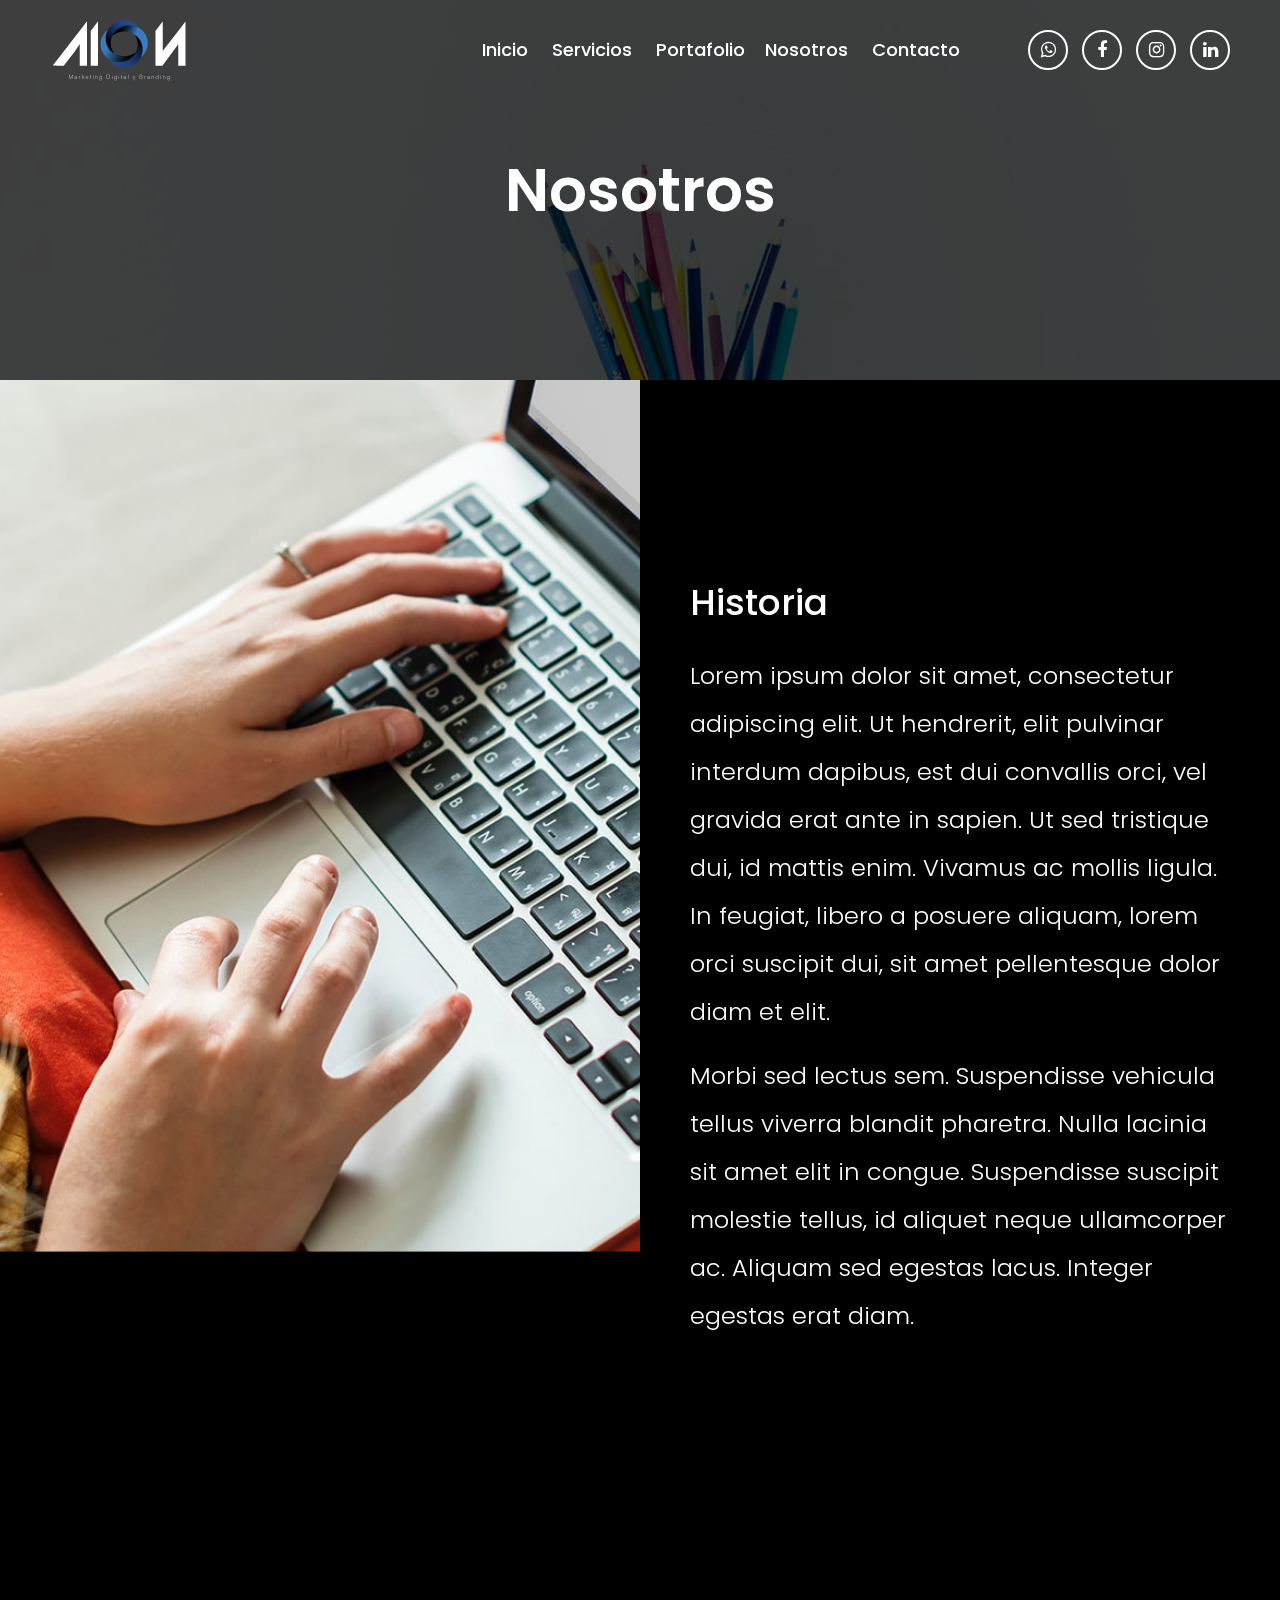
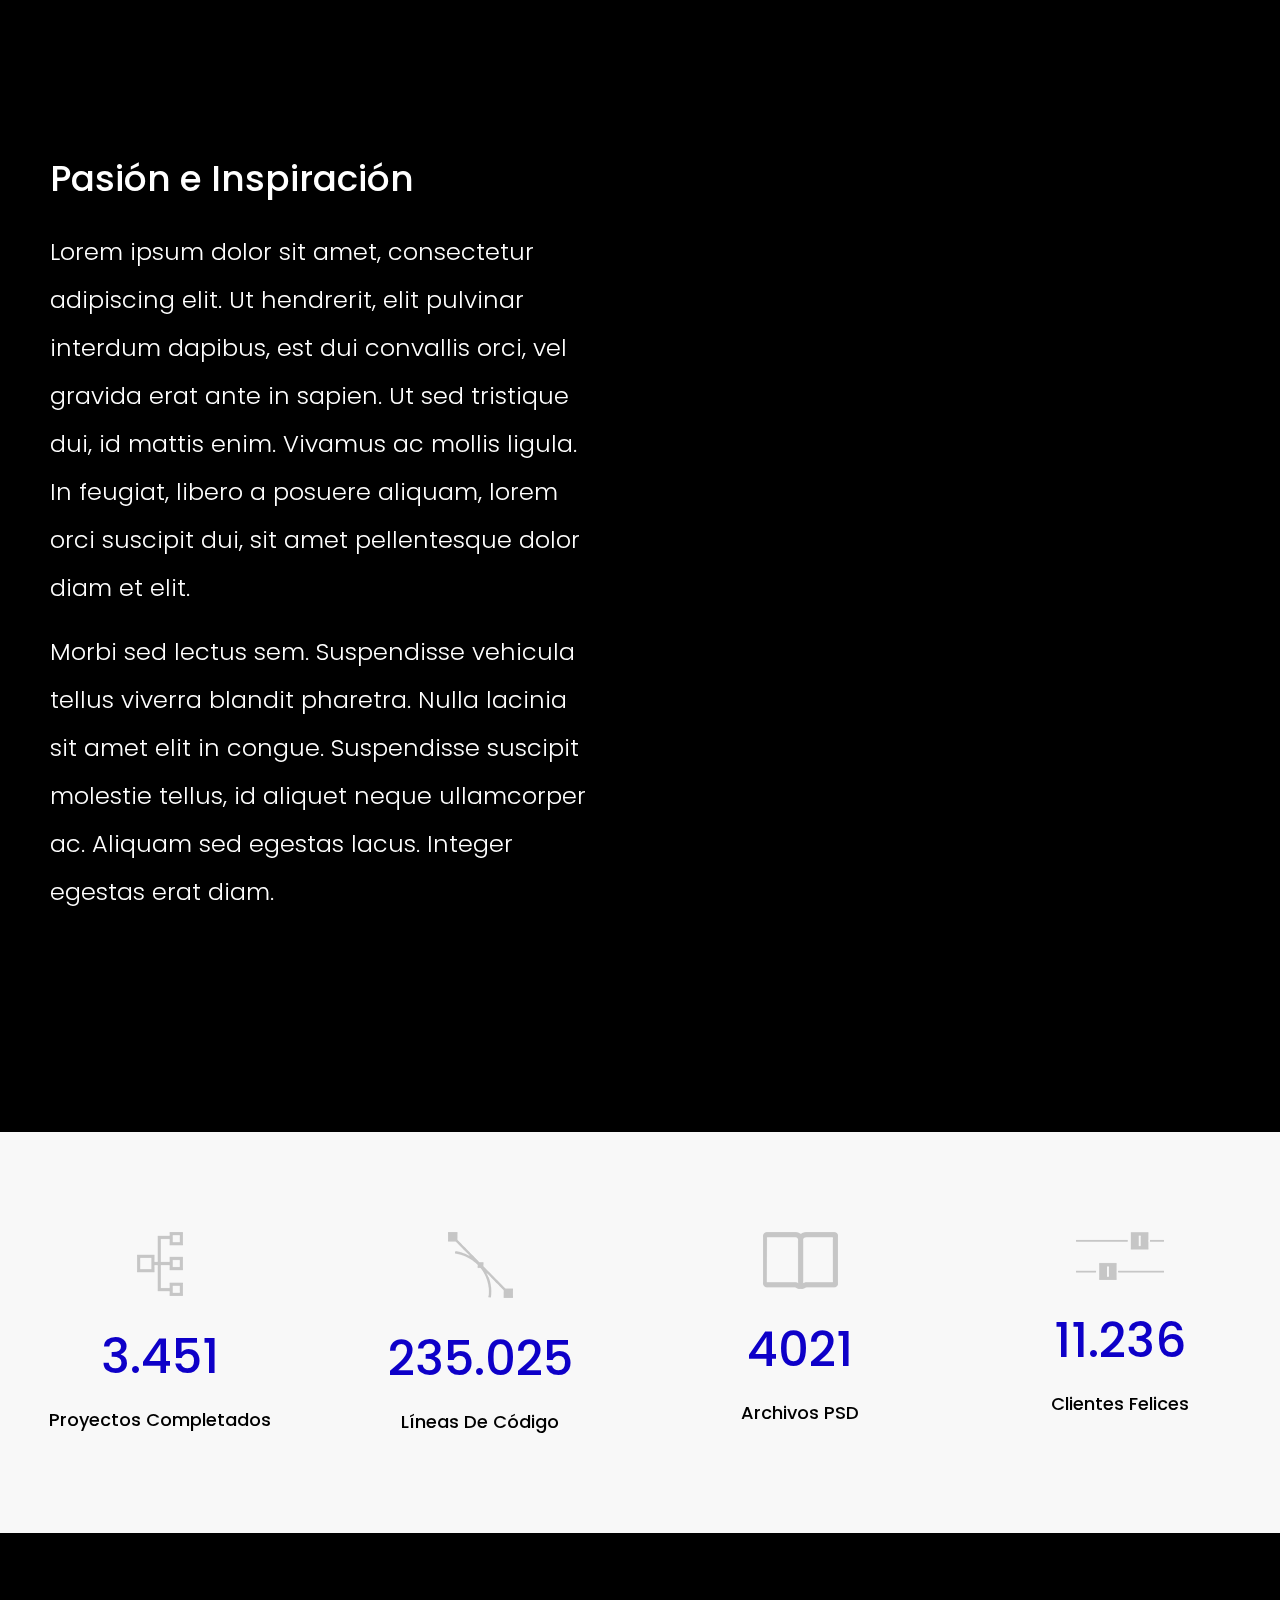
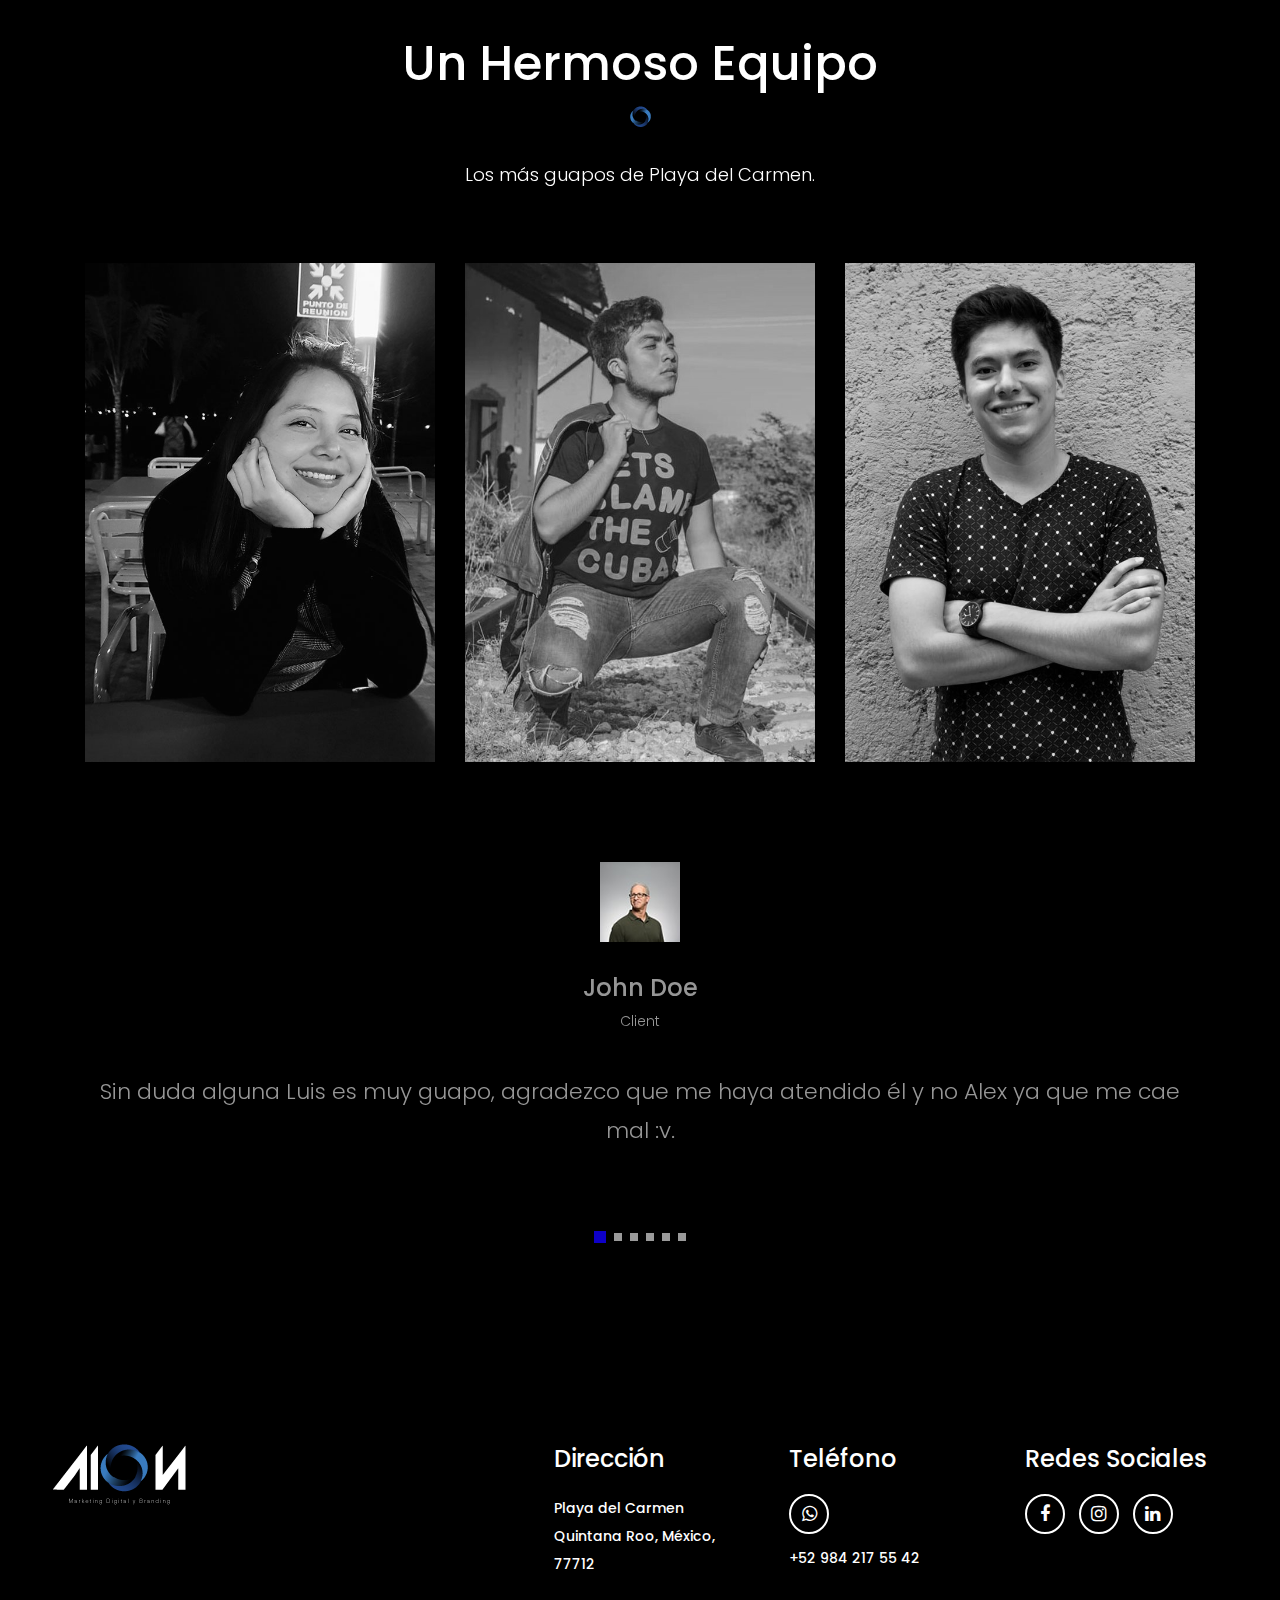
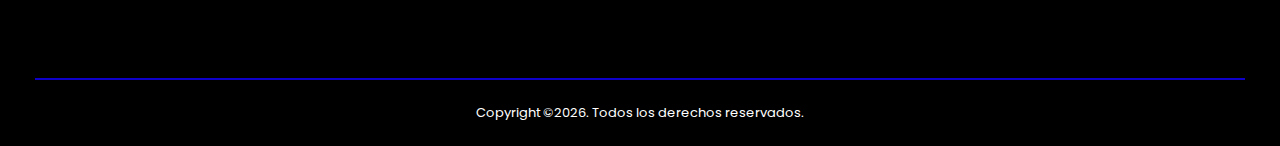
==== commit fcc1d56d: "Corrección de jpg a JPG" ====
--- a/about.html
+++ b/about.html
@@ -204,7 +204,7 @@
                 <!-- Single Team Member -->
                 <div class="col-12 col-md-6 col-lg-4">
                     <div class="single-team-member mb-100">
-                        <img src="img/bg-img/14.jpg" alt="">
+                        <img src="img/bg-img/14.JPG" alt="">
                         <!-- Hover Text -->
                         <div class="hover-text d-flex align-items-end justify-content-center text-center">
                             <div class="hover--">
@@ -225,7 +225,7 @@
                 <!-- Single Team Member -->
                 <div class="col-12 col-md-6 col-lg-4">
                     <div class="single-team-member mb-100">
-                        <img src="img/bg-img/15.jpg" alt="">
+                        <img src="img/bg-img/15.JPG" alt="">
                         <!-- Hover Text -->
                         <div class="hover-text d-flex align-items-end justify-content-center text-center">
                             <div class="hover--">
@@ -412,4 +412,4 @@
     <script src="js/active.js"></script>
 </body>
 
-</html>+</html>
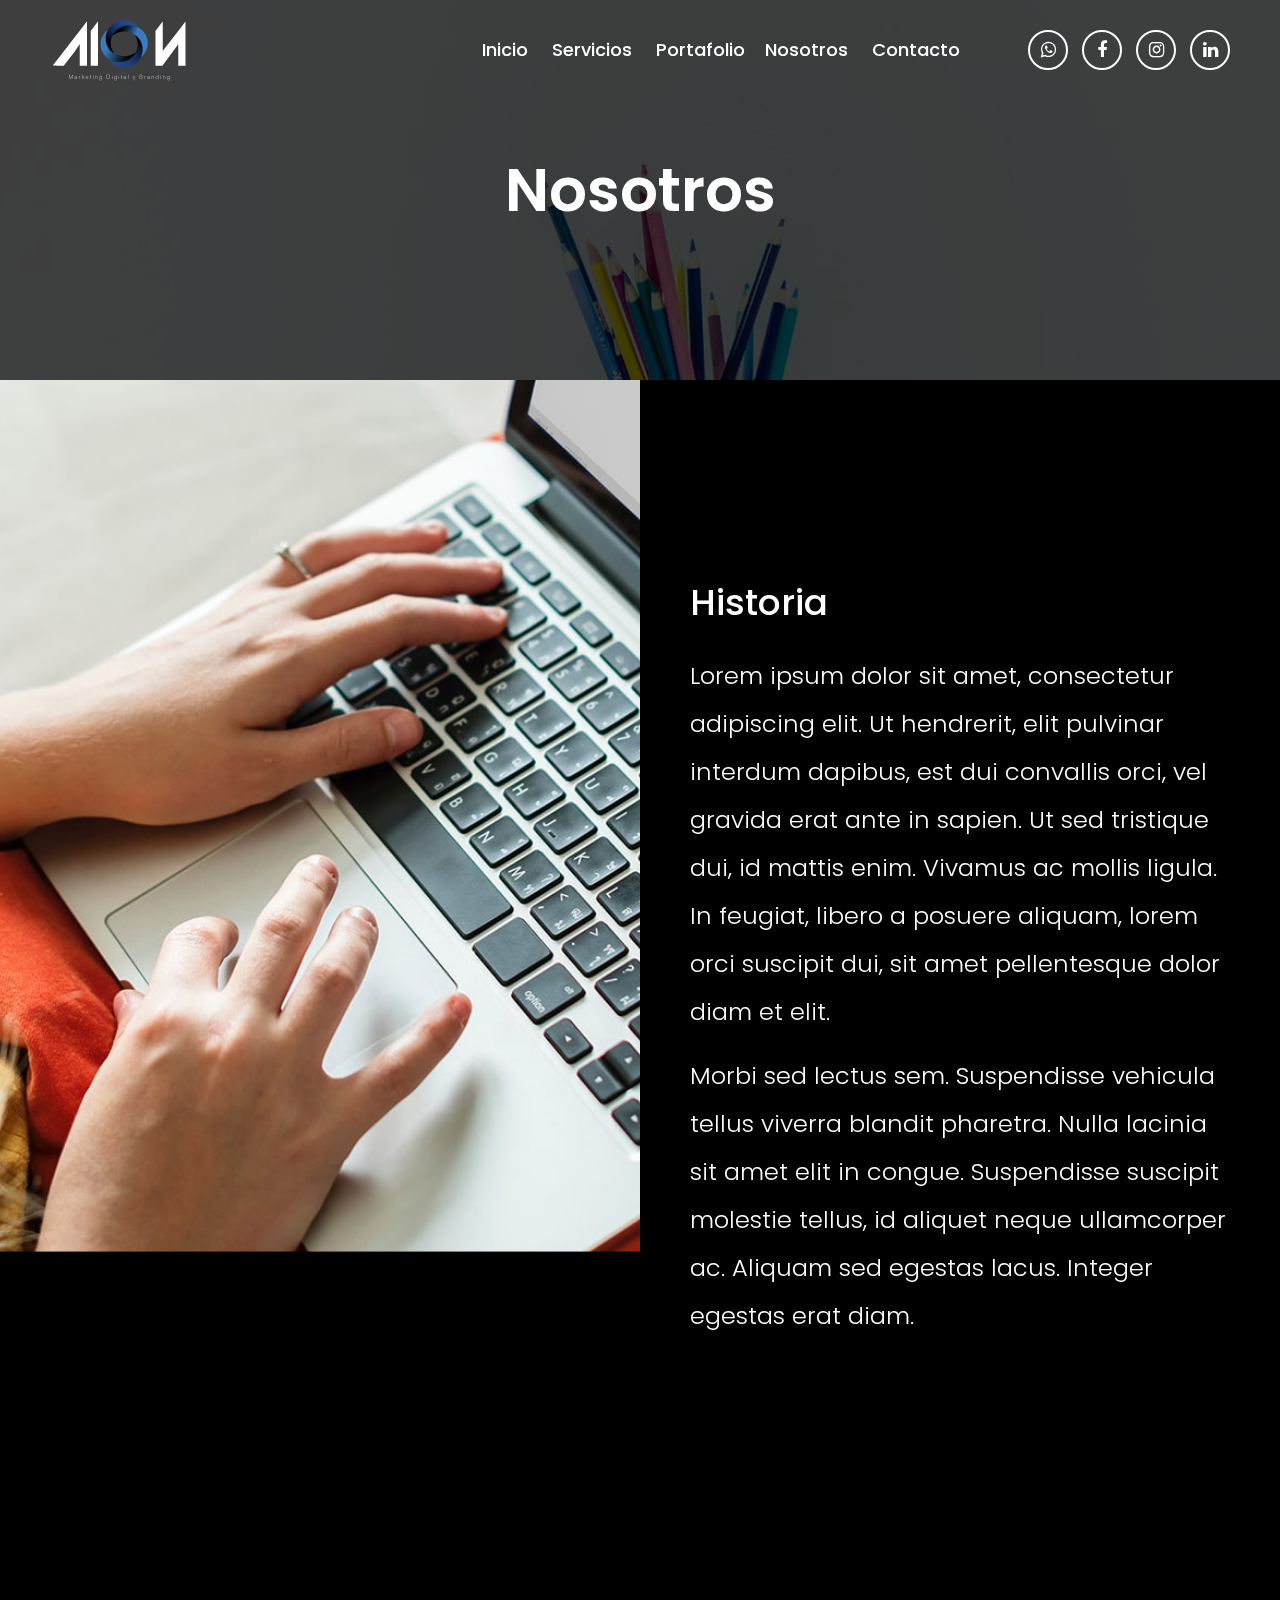
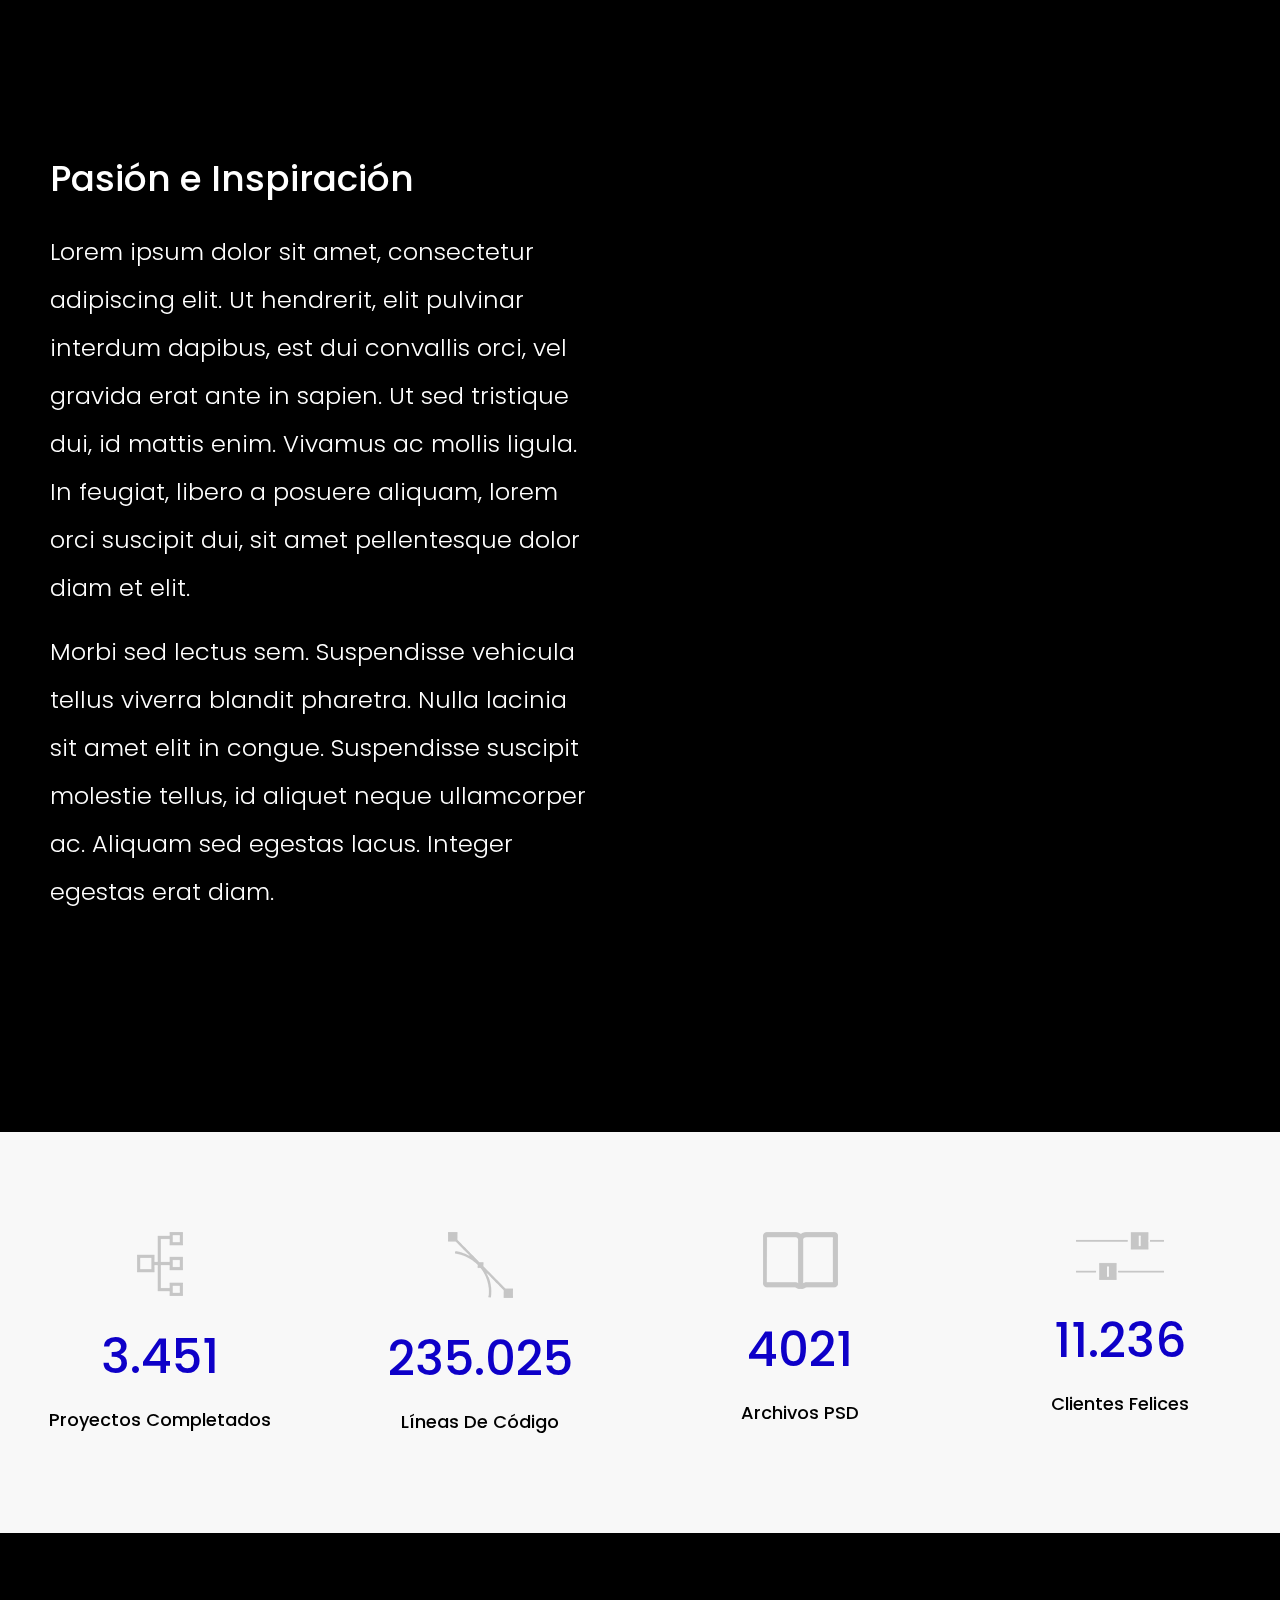
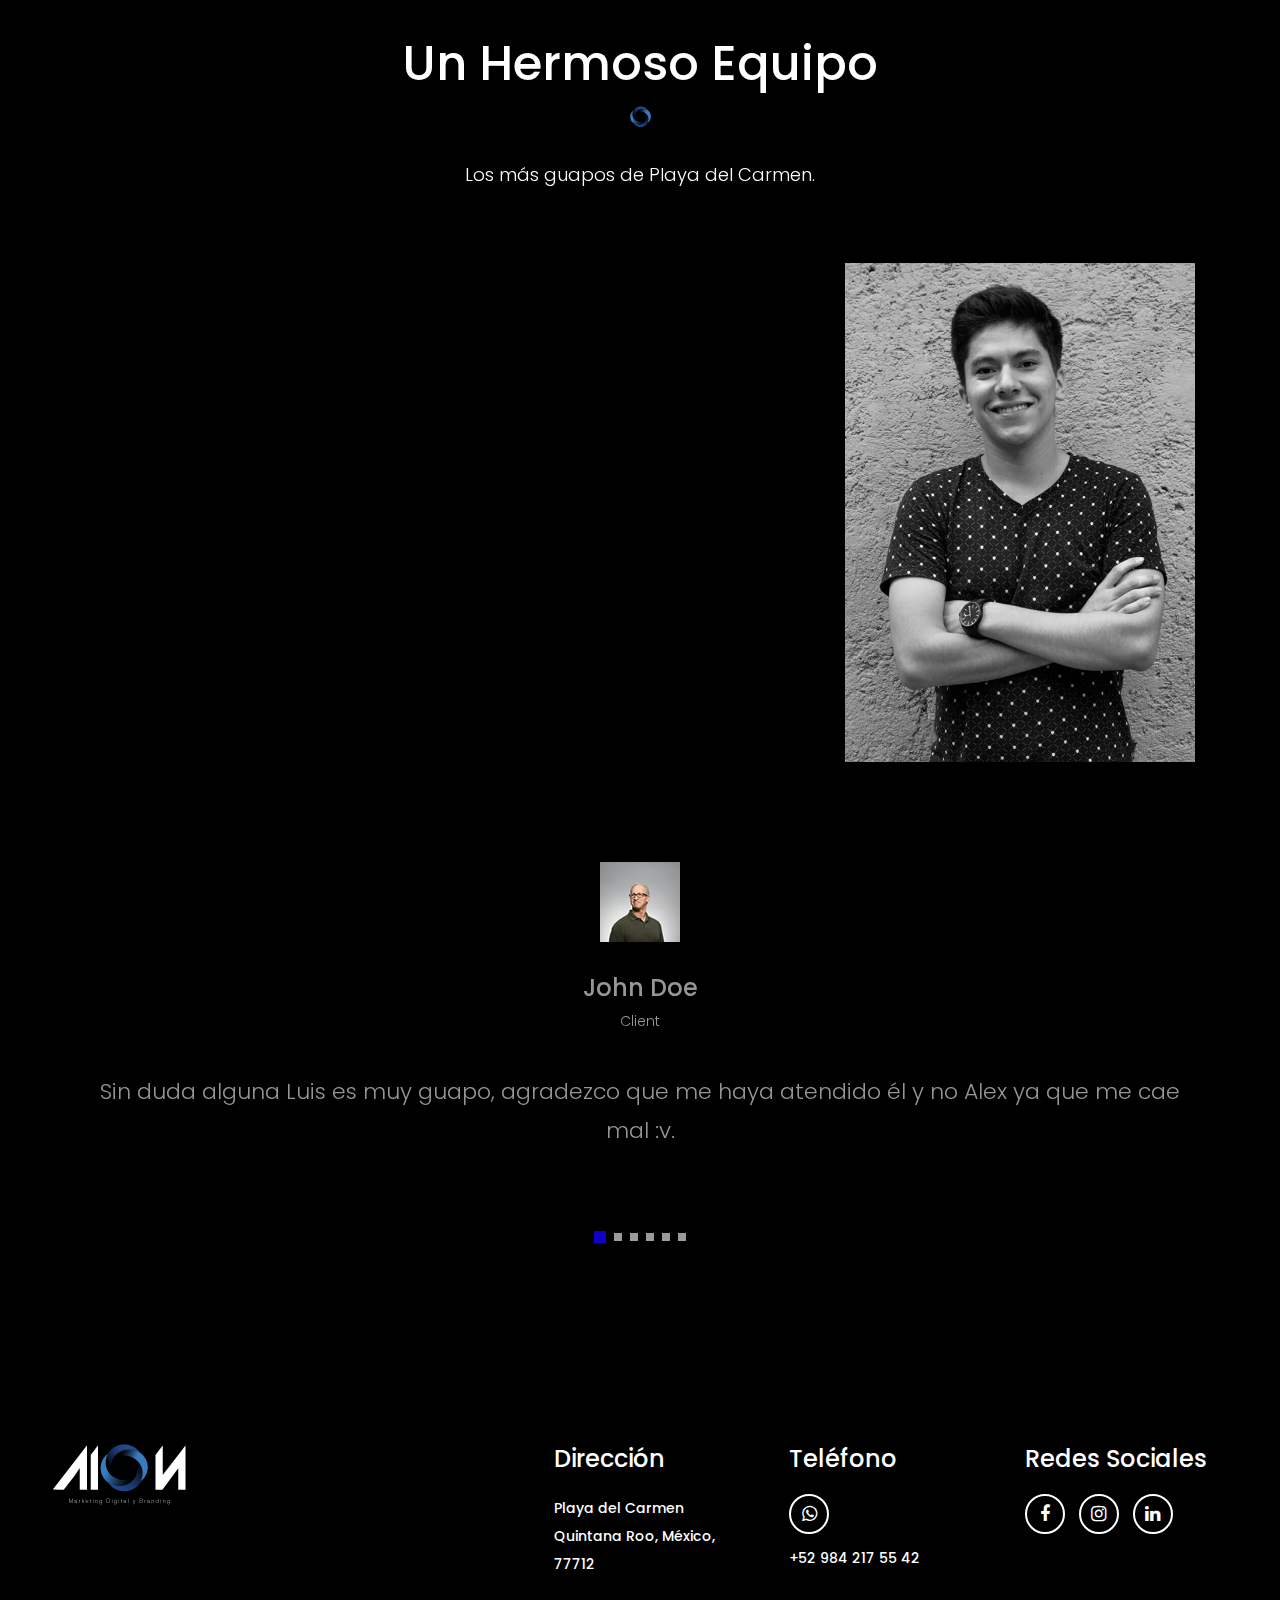
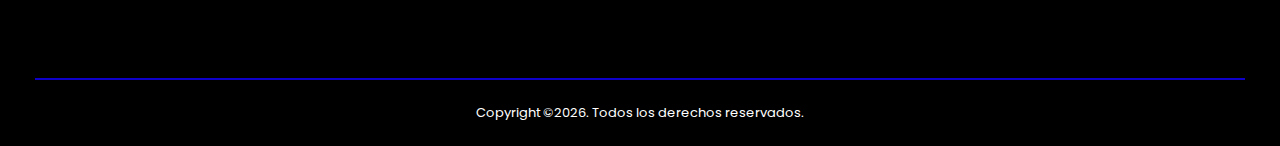
==== commit 4d9c8b20: "Primer commit por mi" ====
--- a/about.html
+++ b/about.html
@@ -5,7 +5,7 @@
     <meta charset="UTF-8">
     <meta name="description" content="Marketing Digital y Branding">
     <meta http-equiv="X-UA-Compatible" content="IE=edge">
-    <meta name="viewport" content="width=device-width, initial-scale=1, shrink-to-fit=no">
+    <meta name="viewport" content="width=device-width, user-scalable=no, initial-scale=1.0, maximum-scale=1.0, minimum-scale=1.0">
     <!-- The above 4 meta tags *must* come first in the head; any other head content must come *after* these tags -->
 
     <!-- Title -->
@@ -412,4 +412,4 @@
     <script src="js/active.js"></script>
 </body>
 
-</html>
+</html>--- a/style.css
+++ b/style.css
@@ -358,7 +358,7 @@
     display: block; }
   #scrollUp:hover {
     background-color: #0e00c8;
-    color: #ffffff; }
+    color: #000; }
 
 /* :: 3.7.0 pixel Button */
 .pixel-btn {
@@ -393,7 +393,7 @@
     color: #000;
     box-shadow: 0 0 50px rgba(0, 0, 0, 0.15); }
   .pixel-btn.btn-2 {
-    background-color: #688bfe;
+    background-color: #0e00c8;
     color: #ffffff; }
     .pixel-btn.btn-2:hover, .pixel-btn.btn-2:focus {
       background-color: #0e00c8;
@@ -401,8 +401,8 @@
       box-shadow: 0 0 50px rgba(0, 0, 0, 0.15); }
   .pixel-btn.btn-3 {
     background-color: transparent;
-    color: #688bfe;
-    border: 2px solid #688bfe;
+    color: #0e00c8;
+    border: 2px solid #0e00c8;
     line-height: 44px; }
     .pixel-btn.btn-3:hover, .pixel-btn.btn-3:focus {
       background-color: transparent;
@@ -452,19 +452,19 @@
         padding: 0 10px;
         color: #ffffff; }
         .header-area .pixel-main-menu .classy-navbar .classynav ul li a:hover, .header-area .pixel-main-menu .classy-navbar .classynav ul li a:focus {
-          color: #0e00c8; }
+          color: #0e00c8 !important; }
         @media only screen and (min-width: 992px) and (max-width: 1199px) {
           .header-area .pixel-main-menu .classy-navbar .classynav ul li a {
             font-size: 16px;
             padding: 0 5px; } }
         @media only screen and (min-width: 768px) and (max-width: 991px) {
           .header-area .pixel-main-menu .classy-navbar .classynav ul li a {
-            color: #212121;
-            font-size: 14px; } }
+            color: #fff;
+            font-size: 20px; } }
         @media only screen and (max-width: 767px) {
           .header-area .pixel-main-menu .classy-navbar .classynav ul li a {
-            color: #212121;
-            font-size: 14px; } }
+            color: #fff;
+            font-size: 20px; } }
       .header-area .pixel-main-menu .classy-navbar .classynav > ul > li:first-child a {
         padding-left: 0; }
         @media only screen and (min-width: 768px) and (max-width: 991px) {
@@ -527,8 +527,8 @@
           line-height: 26px;
           margin-left: 5px;
           font-size: 14px;
-          color: #212121;
-          border-color: #212121; } }
+          color: #fff;
+          border-color: #fff; } }
       @media only screen and (max-width: 767px) {
         .header-area .top-social-info a {
           width: 30px;
@@ -536,8 +536,8 @@
           line-height: 26px;
           margin-left: 5px;
           font-size: 14px;
-          color: #212121;
-          border-color: #212121; } }
+          color: #fff;
+          border-color: #fff; } }
       .header-area .top-social-info a:hover, .header-area .top-social-info a:focus {
         border-color: #0e00c8;
         color: #0e00c8; }
@@ -1515,8 +1515,8 @@
     width: 32px;
     height: 32px;
     border-radius: 50%;
-    border: 2px solid #969696;
-    color: #688bfe;
+    border: 2px solid #0e00c8;
+    color: #0e00c8;
     text-align: center;
     line-height: 28px;
     margin-right: 20px; }
@@ -1619,7 +1619,7 @@
 .single-accordion h6 {
   margin-bottom: 0; }
   .single-accordion h6 a {
-    background-color: #688bfe;
+    background-color: #0e00c8;
     border-radius: 0;
     color: #ffffff;
     display: block;
@@ -1705,7 +1705,7 @@
           line-height: 40px;
           font-size: 12px; } }
       .pixel-tabs-content .nav-tabs .nav-link.active {
-        background-color: #688bfe;
+        background-color: #0e00c8;
         color: #ffffff; }
   .pixel-tabs-content .pixel-tab-text {
     position: relative;
@@ -1719,7 +1719,7 @@
 .single-icons {
   position: relative;
   z-index: 1;
-  background-color: #688bfe;
+  background-color: #0e00c8;
   border-radius: 5px;
   text-align: center;
   padding: 50px 20px; }
